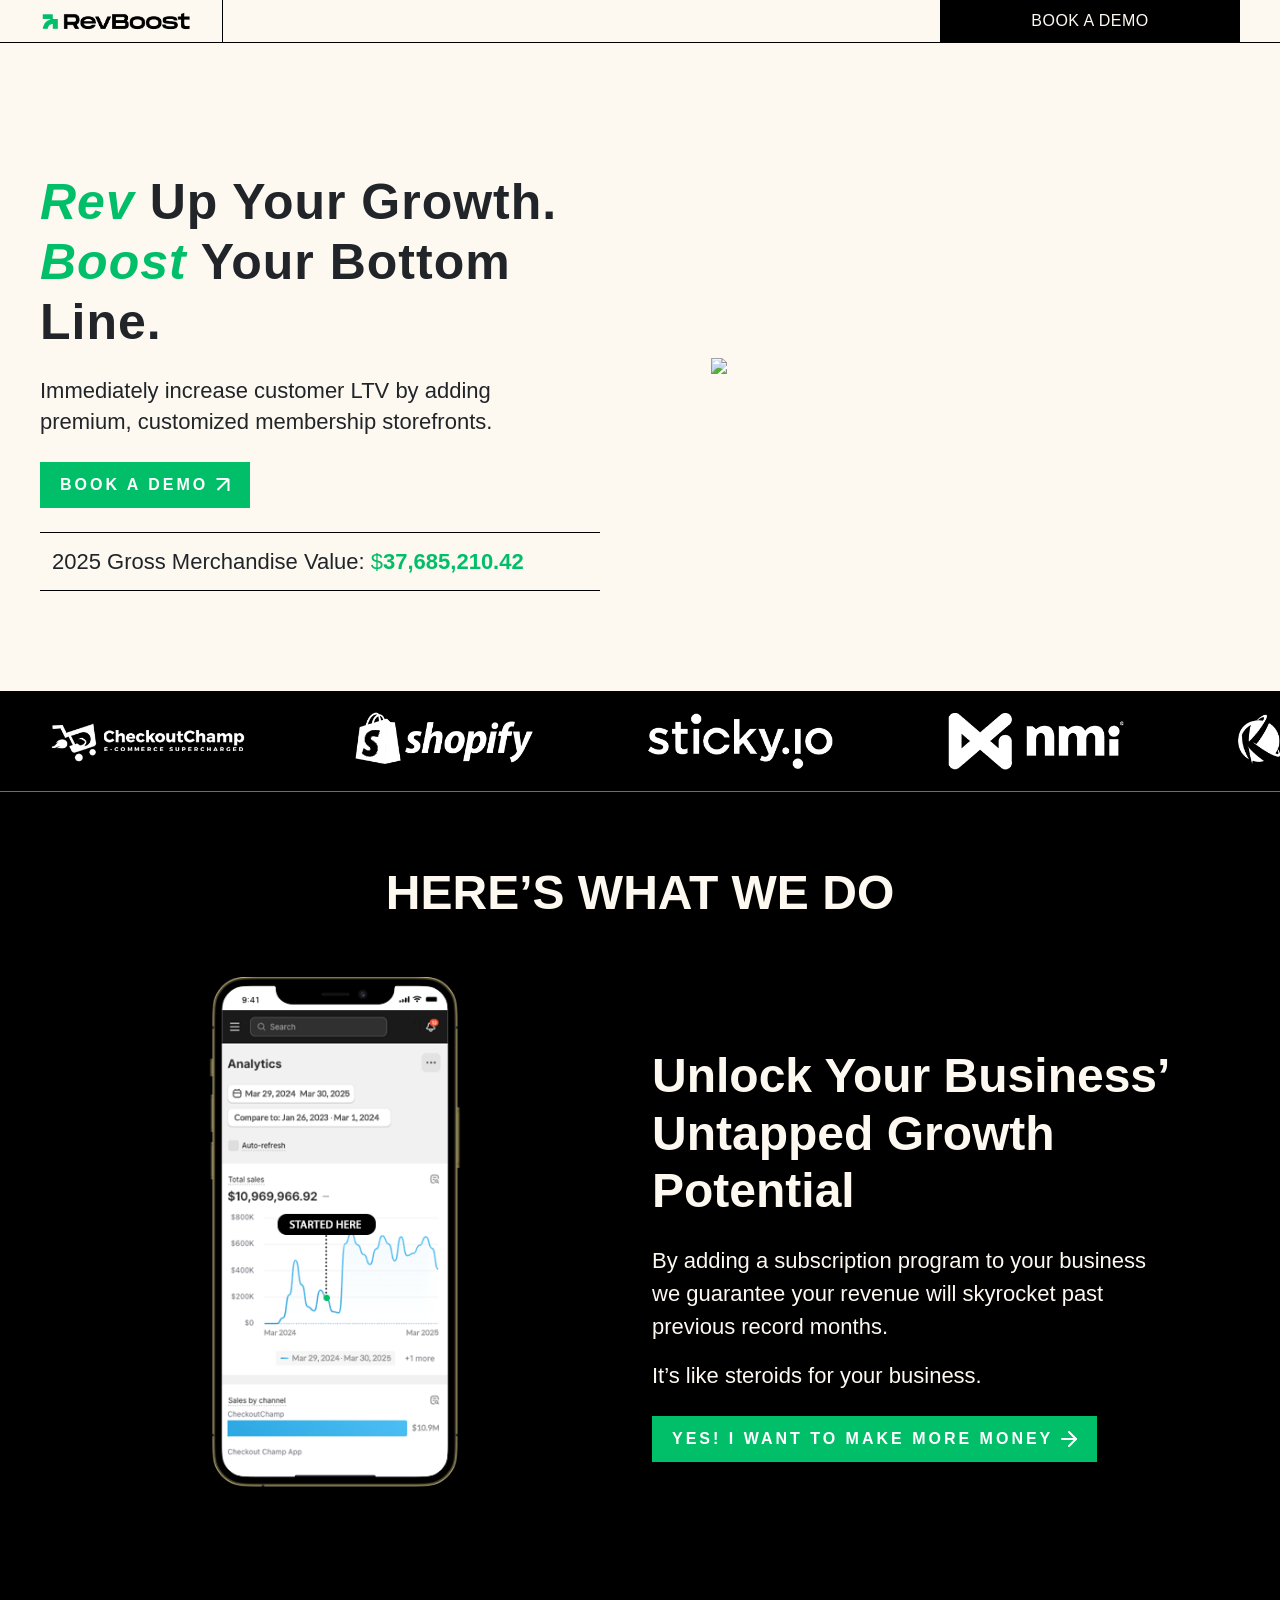
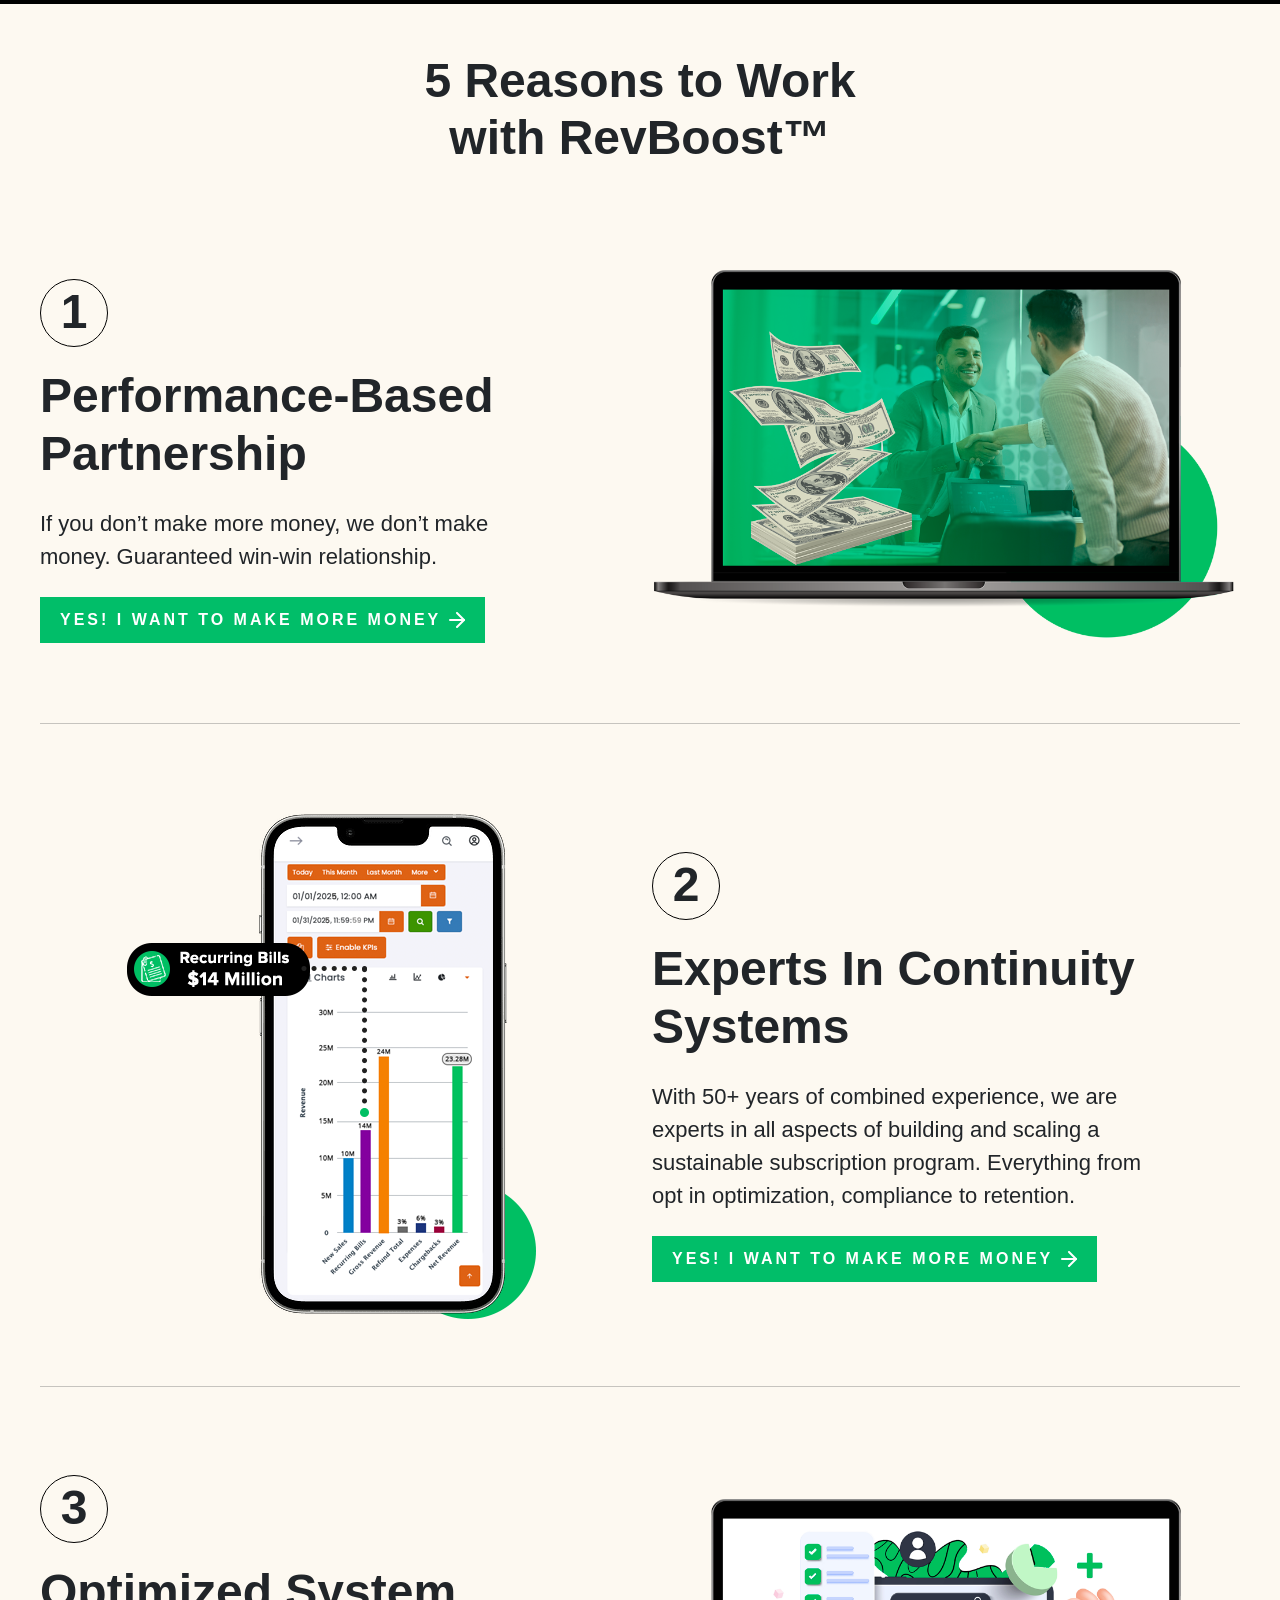
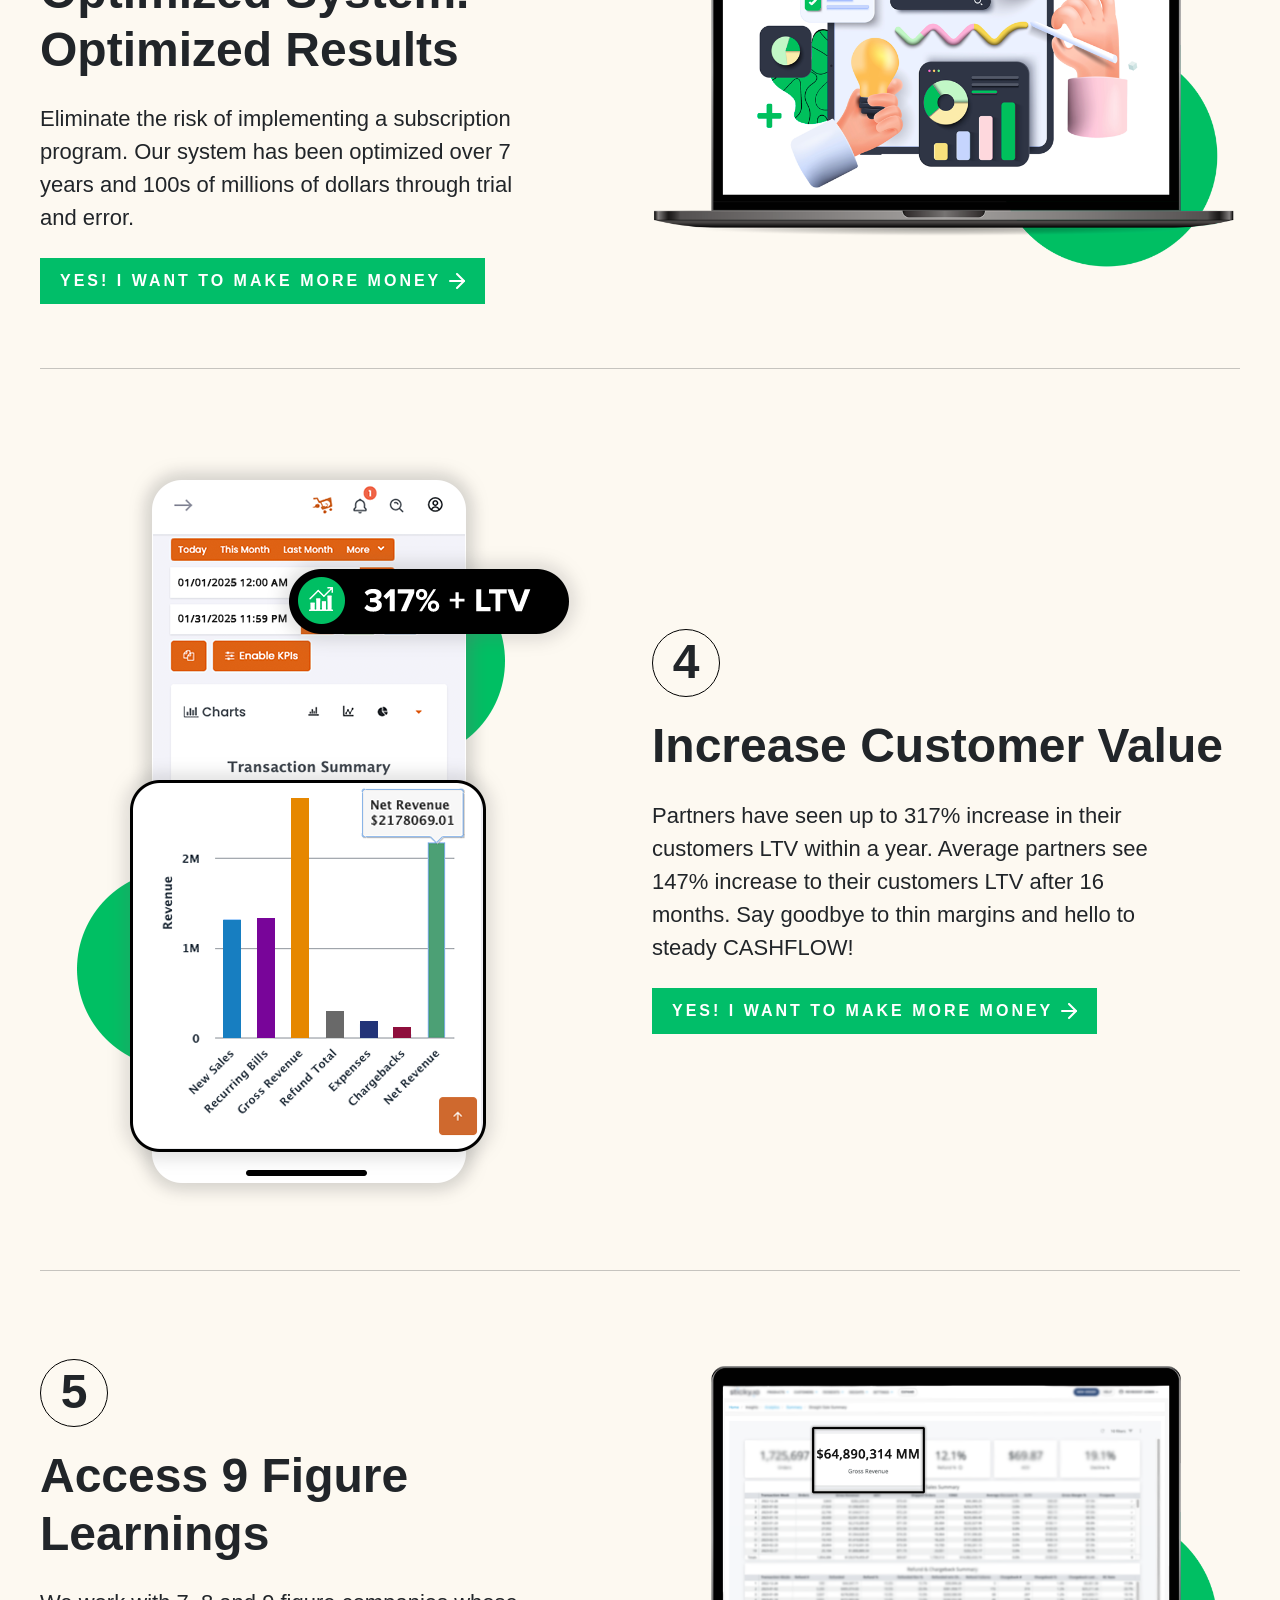
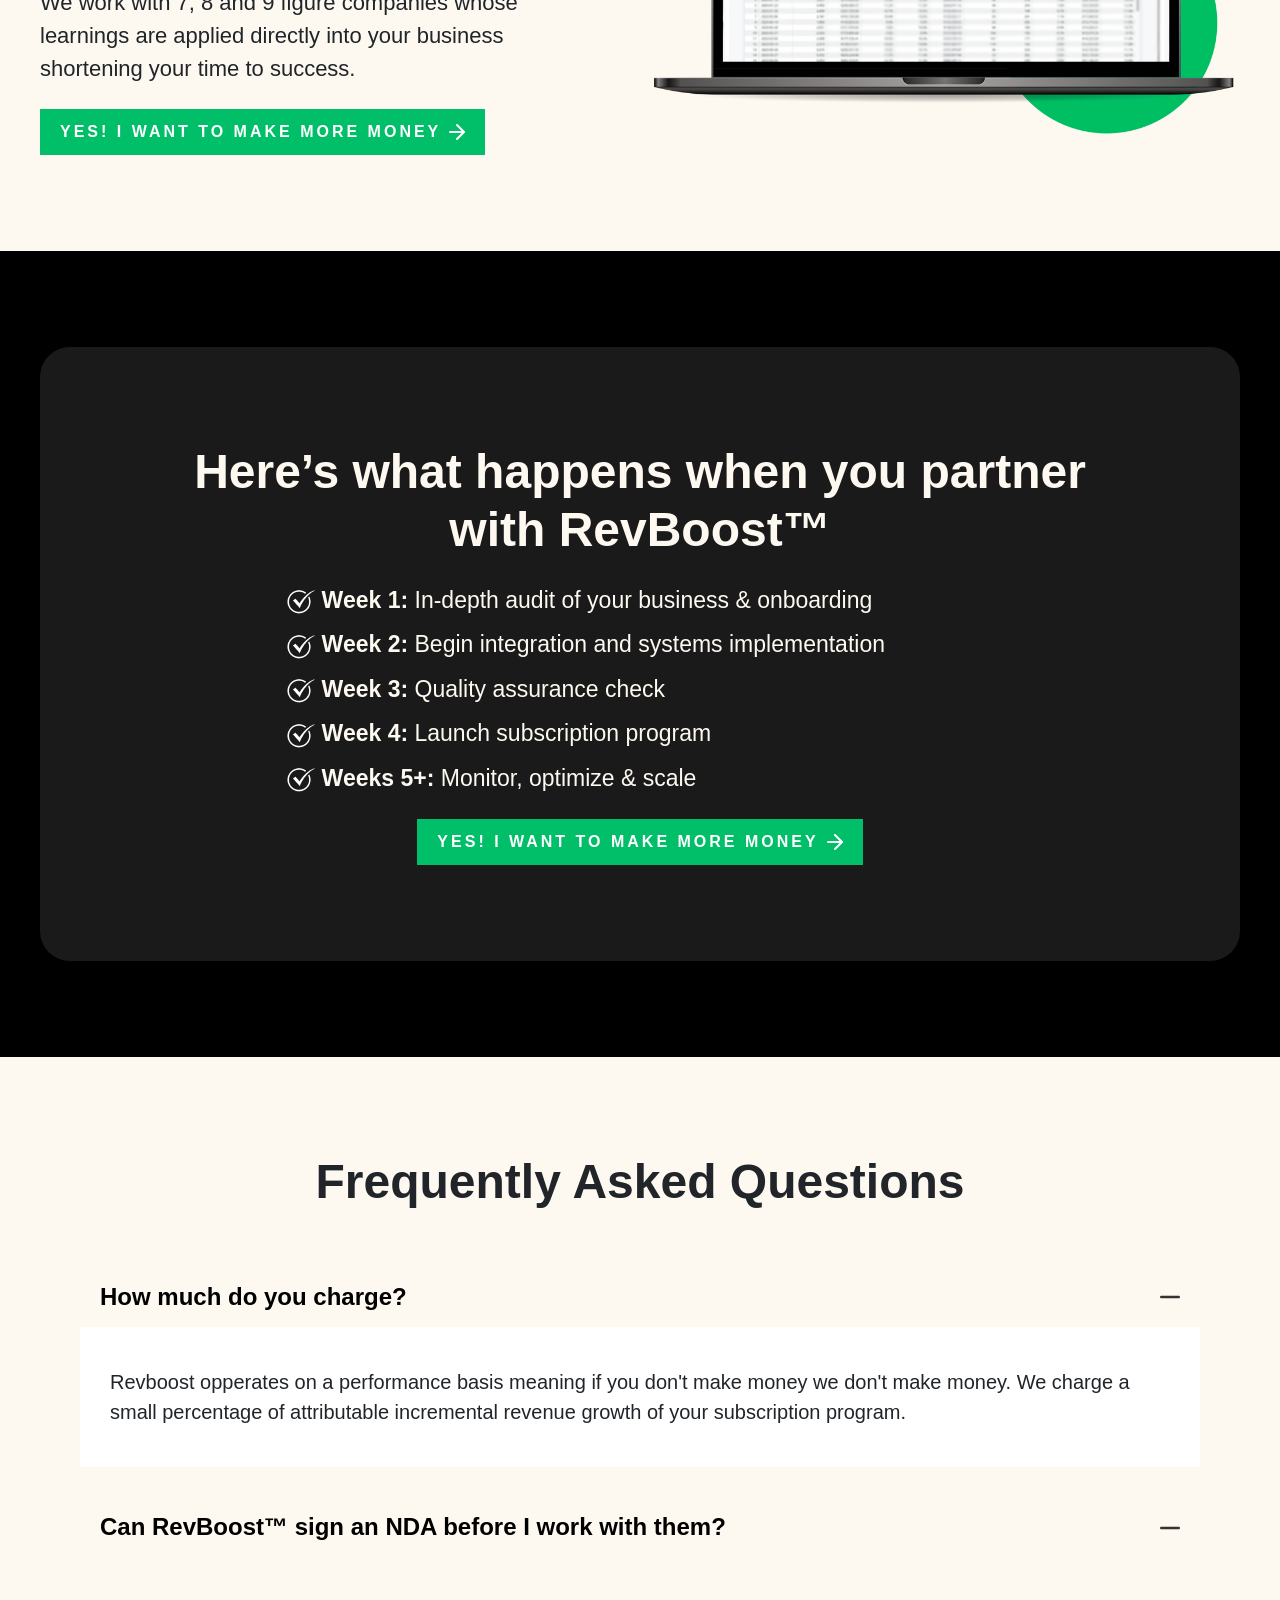
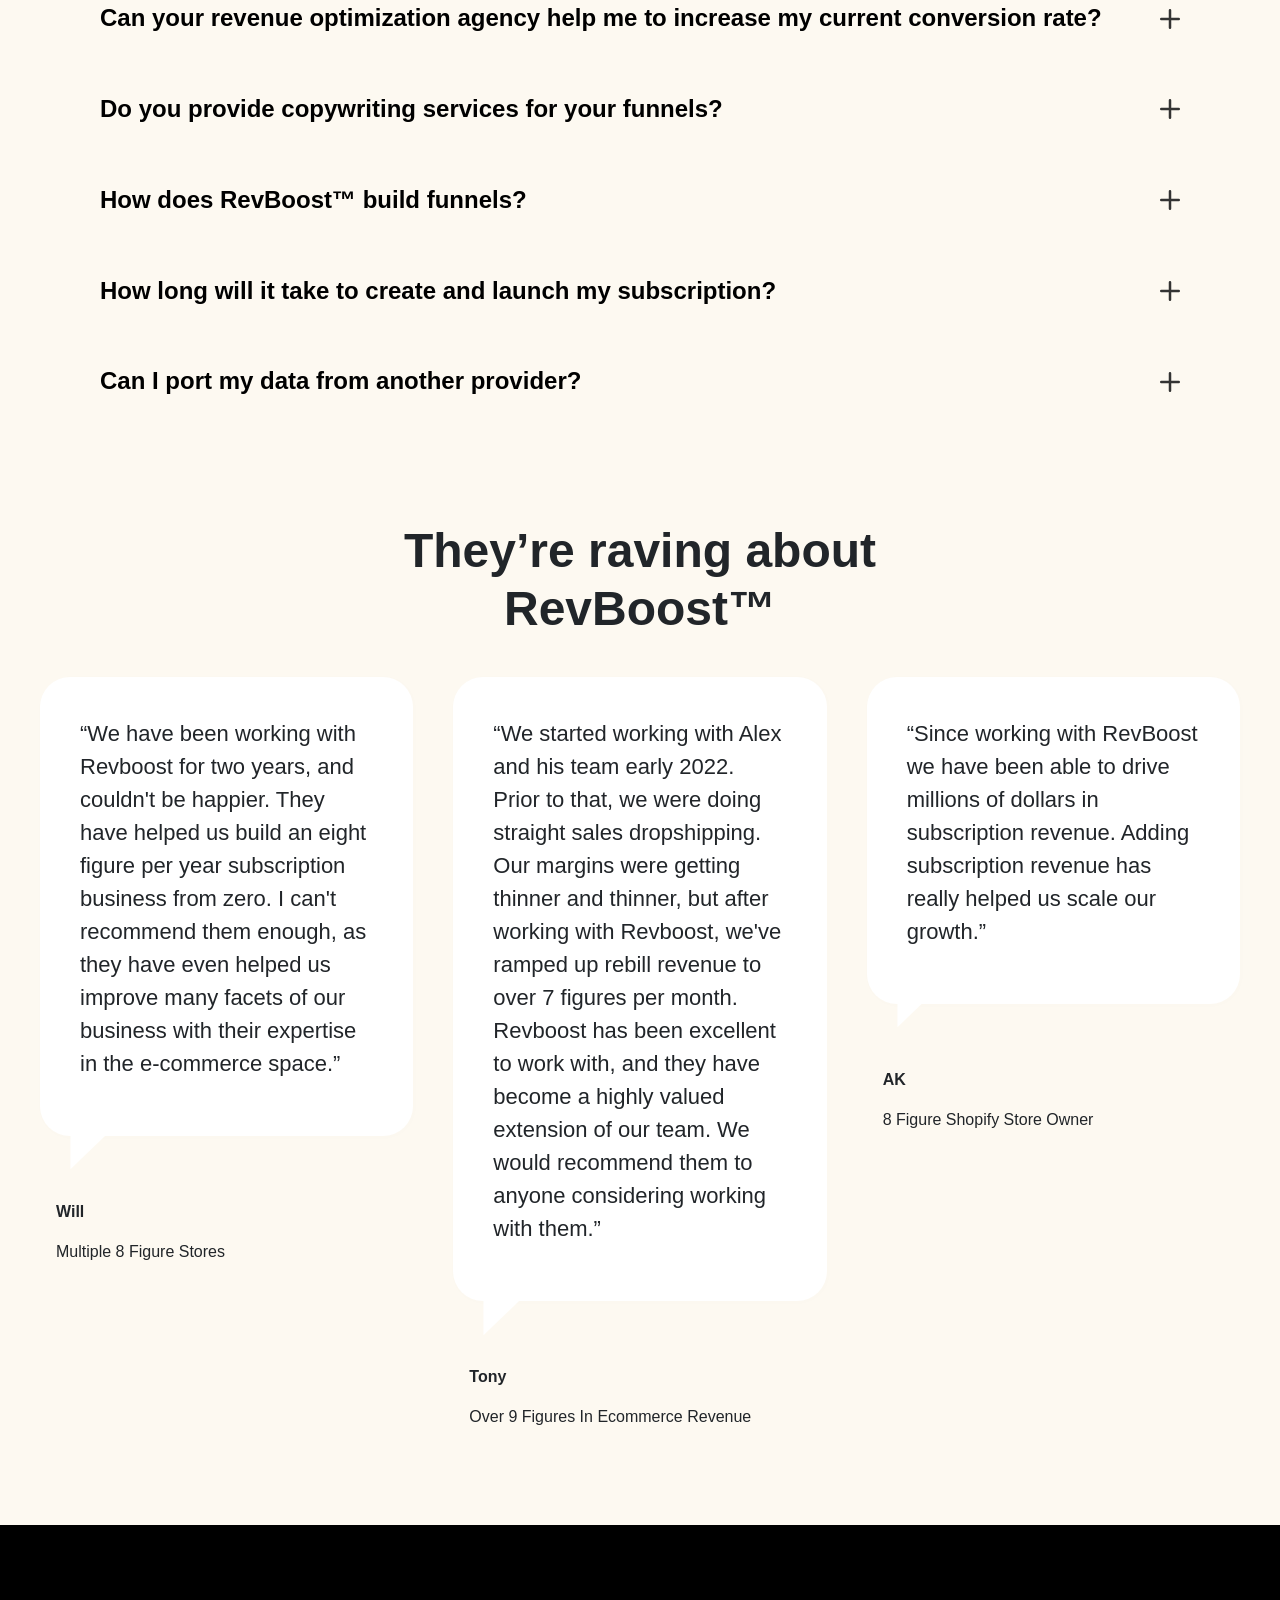
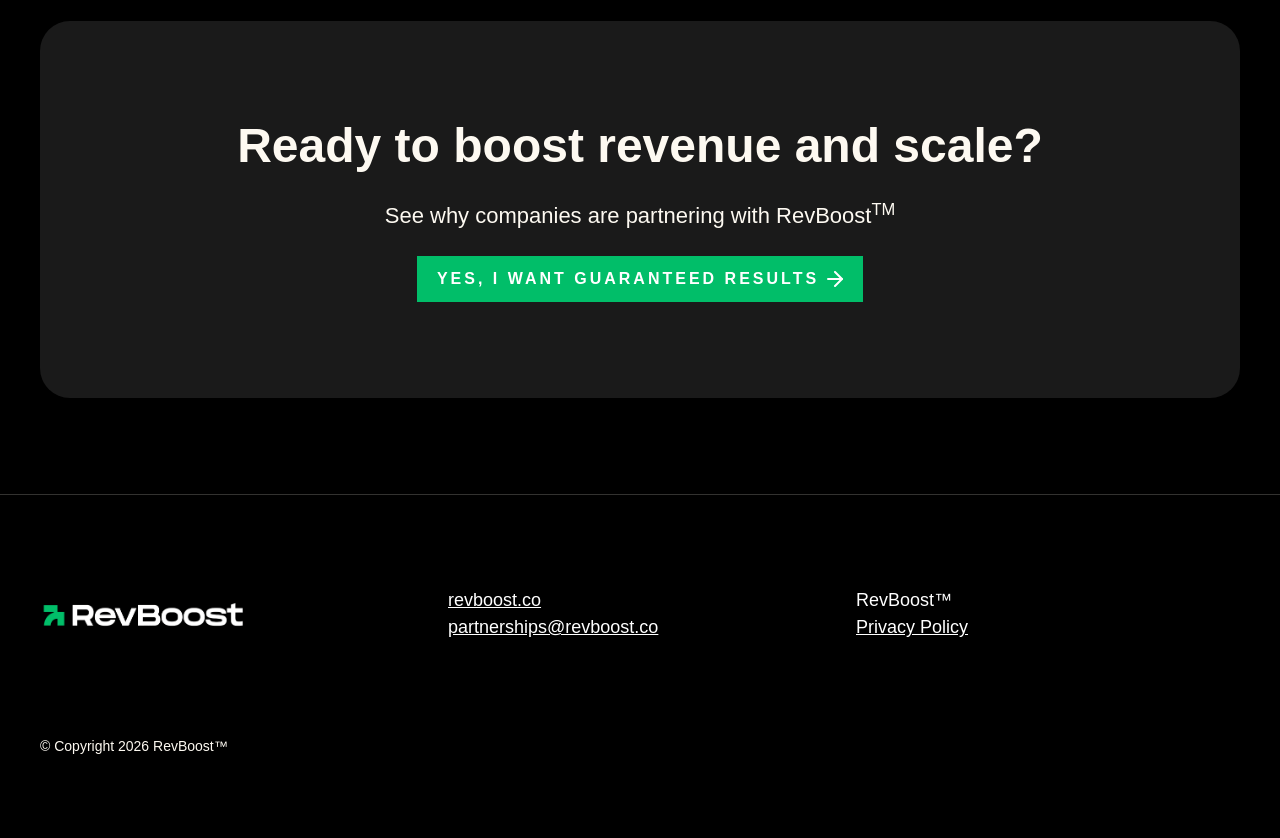
==== index.html @ 24bb5c1c "first commit" ====
<!DOCTYPE html>
<html lang="en" class="">

<head>
   <meta http-equiv="Content-Type" content="text/html; charset=UTF-8" />
   <meta name="viewport" content="width=device-width, initial-scale=1">
   <link rel="stylesheet" href="./img/popup.css" />
   <link rel="icon" type="image/x-icon" href="./img/favicon.png">
   <title>RevBoost™</title>
   <link href="./img/main.css" rel="stylesheet" type="text/css" />
   <link href="./img/new-style.css" rel="stylesheet" type="text/css" />
   <link href="https://fonts.googleapis.com/" rel="preconnect" />
   <link href="https://fonts.gstatic.com/" rel="preconnect" crossorigin="anonymous" />
   <link rel="stylesheet" href="./img/css" media="all" />
   <link rel="stylesheet" href="./img/top.css" media="all" />
   <link href="https://cdn.jsdelivr.net/npm/bootstrap@5.3.2/dist/css/bootstrap.min.css" rel="stylesheet">
   <link rel="stylesheet" href="https://cdnjs.cloudflare.com/ajax/libs/font-awesome/4.7.0/css/font-awesome.min.css">
   <link rel="stylesheet" href="./img/Carousel.85ddcfa9.css" />
   <link href="./img/Carousel.dac36fc2.js.download" as="script" />
   <link href="./img/bubble.js.download" as="script" />
   <link href="./img/widget.events.js.download" as="script" />
   <link rel="stylesheet" href="https://cdnjs.cloudflare.com/ajax/libs/fancybox/3.5.7/jquery.fancybox.min.css" />
   <script src="https://cdn.jsdelivr.net/npm/bootstrap@5.3.2/dist/js/bootstrap.bundle.min.js"></script>
   <script src="./img/hdy8cze.js.download" type="text/javascript"></script>
   <script type="text/javascript">
      try {
         Typekit.load();
      } catch (e) {}
   </script>

   <style type="text/css">
      .avatar {
         width: 85px;
         background: #fff;
         border-radius: 50%;
         height: 80px;
         border: 1px solid #fff;
         box-shadow: 0px 0px 6px #a7a7a7;
         margin: 0 auto;
         margin-top: -40px;
         margin-bottom: 25px;
      }

      label {
         display: inline-block;
         font-weight: 500;
         font-size: 14px;
         color: #333;
         line-height: 17px;
      }

      .fancybox-slide--iframe .fancybox-content,
      .fancybox-slide--map .fancybox-content,
      .fancybox-slide--pdf .fancybox-content,
      .fancybox-slide--video .fancybox-content {
         height: 100% !important;
         overflow: visible;
         padding: 0;
         width: 100%;
      }
      .fancybox-slide.fancybox-slide--iframe.fancybox-slide--current.fancybox-slide--complete {
         padding: 0;
      }
      .fancybox-slide--iframe .fancybox-content {
         max-width: 680px;
      }
      .hsfc-Button{
    padding: 10px 30px !important;
    border-radius: 10px !important;
}
   </style>
</head>

<body class="body">
   <div class="cky-overlay cky-hide"></div>
   <div class="cky-btn-revisit-wrapper cky-revisit-hide cky-revisit-bottom-left" data-cky-tag="revisit-consent"
      data-tooltip="Cookie Settings" style="background-color: #3f1efb;">
      <button class="cky-btn-revisit" aria-label="Cookie Settings" data-faitracker-form-bind="true"
         data-faitracker-click-bind="true">
         <img src="./img/revisit.svg" alt="Revisit consent button" />
      </button>
   </div>
   <div class="page-wrapper overflow-hidden">
      <a name="bookcall"></a>
      <div class="nav_component">
         <nav class="ws-navbar">
            <div class="w-embed">
            </div>
            <div data-animation="default" data-collapse="medium" data-duration="400" data-easing="ease"
               data-easing2="ease" role="banner" class="new-nav w-nav">
               <div class="max-width-xxlarge nav w-container">
                  <div class="nav-bar-grid">
                     <div class="div-block-218">
                        <a href="index.html" aria-current="page" class="brand w-nav-brand w--current" aria-label="home"
                           data-faitracker-click-bind="true">
                           <img src="./img/logo.png" loading="lazy" alt="" class="navbar-logo-image" />
                        </a>
                        <nav role="navigation" class="new-nav-menu w-nav-menu">
                           <!-- <a href="about.html" class="new-ws-navbar-link link-only w-nav-link" data-faitracker-click-bind="true" style="max-width: 1280px;">About</a> -->
                           <!-- <a href="https://revboost.co/amazon" class="new-ws-navbar-link link-only w-nav-link"
                                 data-faitracker-click-bind="true" style="max-width: 1280px;">Amazon</a> -->
                           <a href="#bookcall" class="new-ws-navbar-link link-only w-nav-link"
                              data-faitracker-click-bind="true" style="max-width: 1280px;">
                              <!-- Case Studies  -->
                           </a>
                        </nav>
                     </div>
                     <div class="new-ws-navbar-buttons">
                        <a id="bookademo1" class="book-a-demo-ilnk w-inline-block" href="book/index.html" data-fancybox
                           data-type="iframe" data-width="800" data-height="800">
                           <div class="button-inner-wrapper">
                              <div class="button-inner-text">BOOK A DEMO</div>
                           </div>
                        </a>
                     </div>
                     <div class="wrap mob-menu">
                        <button class="but"><img src="img/ham.png" class="ham"></button>
                        <div class="content"><a href="https://revboost.co/amazon/">Amazon</a></div>
                     </div>
                     <div class="mobile-book-a-demo-wrap">
                        <a class="new-nav-cta w-inline-block" href="book/index.html" data-fancybox data-type="iframe"
                           data-width="800" data-height="800">
                           <div class="button-inner-wrapper">
                              <div class="button-inner-text is-mobile-navmenu">BOOK A DEMO</div>
                           </div>
                        </a>
                     </div>
                  </div>
               </div>
               <div class="w-nav-overlay" data-wf-ignore="" id="w-nav-overlay-0"></div>
            </div>
         </nav>
      </div>
      <div class="main-wrapper">
         <div class="section-home background-color-desert overflow-hidden banner-deft">
            <div class="page-padding">
               <div class="container-width-large w-container">
                  <div class="margin-top margin-large">
                     <div class="columns-left-right-home w-row">
                        <div class="column-hero-home w-col w-col-6">
                           <div class="home-pillars_content-wrapper banner-text">
                              <div class="margin-bottom margin-xsmall "></div>
                              <h2 class="heading-xlarge is-home-heading">
                                 <span class="c-headline">
                                    <span class="green-col">Rev</span> Up Your Growth.<br><span
                                       class="green-col">Boost</span> Your Bottom Line.
                                 </span>
                              </h2>
                              <div class="padding-top padding-small">
                                 <p class="subheader-large is-home-hero-subheader">Immediately increase
                                    customer LTV by adding premium, customized membership storefronts.
                                 </p>
                              </div>
                              <div class="margin-top margin-medium abtesting-freetrail-a">
                                 <a class="xe-button button w-inline-block cta-btn cta-modal" href="book/index.html"
                                    data-fancybox data-type="iframe" data-width="800" data-height="800">
                                    <div class="button-inner-wrapper">
                                       <div class="button-inner-text">Book a Demo</div>
                                       <img src="./img/616f0a7a027baa1d6b43399b_i.svg" loading="lazy" alt=""
                                          class="button-inner-icon" />
                                    </div>
                                 </a>
                              </div>
                              <!-- <div class="margin-top margin-medium abtesting-freetrail-b">
                                    <a href="" class="button w-inline-block" data-faitracker-click-bind="true">
                                        <div class="button-inner-wrapper">
                                            <div class="button-inner-text">consectetur adipiscing elit</div>
                                            <img src="./img/616f0a7a027baa1d6b43399b_i.svg" loading="lazy" alt="" class="button-inner-icon" />
                                        </div>
                                    </a>
                                    </div> -->
                              <div class="home-hero-callout_wrapper">
                                 <div class="callout-component_wrapper">
                                    <div class="subheader-regular is-home-hero-callout"> 2025 Gross Merchandise Value:
                                       <span style="color:#01be69;">$<b class="count-number">75883885.79</b></span>
                                    </div>
                                 </div>
                              </div>
                           </div>
                        </div>
                        <div class="spacing-clean is-home-hero-video w-col w-col-6">
                           <div class="home-hero_video-wrapper">
                              <div class="video-reach hide-mobile-landscape w-embed">
                                 <img src="./img/home.gif">
                              </div>
                              <div class="video-reach show-mobile-landscape w-embed">
                                 <img src="./img/home.gif">
                              </div>
                           </div>
                        </div>
                     </div>
                  </div>
               </div>
            </div>
         </div>
         <div class="section-marquee is-dark-section">
            <div class="marquee-horizontal">
               <div class="marquee-horizontal-css w-embed">
                  <style>
                     .track-horizontal {
                        position: absolute;
                        white-space: nowrap;
                        will-change: transform;
                        animation: marquee-horizontal 90s linear infinite;
                        /* manipulate the speed of the marquee by changing "40s" line above*/
                     }

                     @keyframes marquee-horizontal {
                        from {
                           transform: translateX(0);
                        }

                        to {
                           transform: translateX(-50%);
                        }
                     }
                  </style>
               </div>
               <div class="track-horizontal">
                  <img src="./img/1.png" loading="lazy" alt="" height="84" class="marquee-text with-padding" />
                  <img src="./img/2.png" loading="lazy" alt="" height="84" class="marquee-text with-padding" />
                  <img src="./img/3.png" loading="lazy" alt="" height="84" class="marquee-text with-padding" />
                  <img src="./img/4.png" loading="lazy" alt="" height="84" class="marquee-text with-padding" />
                  <img src="./img/5.png" loading="lazy" alt="" height="84" class="marquee-text with-padding" />
                  <img src="./img/1.png" loading="lazy" alt="" height="84" class="marquee-text with-padding" />
                  <img src="./img/2.png" loading="lazy" alt="" height="84" class="marquee-text with-padding" />
                  <img src="./img/3.png" loading="lazy" alt="" height="84" class="marquee-text with-padding" />
                  <img src="./img/4.png" loading="lazy" alt="" height="84" class="marquee-text with-padding" />
                  <img src="./img/5.png" loading="lazy" alt="" height="84" class="marquee-text with-padding" />
                  <img src="./img/1.png" loading="lazy" alt="" height="84" class="marquee-text with-padding" />
                  <img src="./img/2.png" loading="lazy" alt="" height="84" class="marquee-text with-padding" />
                  <img src="./img/3.png" loading="lazy" alt="" height="84" class="marquee-text with-padding" />
                  <img src="./img/4.png" loading="lazy" alt="" height="84" class="marquee-text with-padding" />
                  <img src="./img/5.png" loading="lazy" alt="" height="84" class="marquee-text with-padding" />
               </div>
            </div>
         </div>
         <div class="section-home background-color-black pt-5 pb-5 resone5 what-we-do">
            <div class="page-padding pb-5 mt-4">
               <div class="container-width-large w-container">
                  <div class="max-width-xlarge margin-auto">
                     <h2 class="heading-large text-align-center">HERE’S WHAT WE DO</h2>
                  </div>
                  <div class="row d-flex align-items-center pt-5">
                     <div class="col-md-6">
                        <img src="./img/right.png" class="mb-3">
                     </div>
                     <div class="col-md-6">
                        <div class="home-pillars_content-wrapper auto-margin-left">
                           <h2 class="heading-large">Unlock Your Business’ Untapped Growth Potential</h2>
                           <div class="max-width-medium margin-vertical margin-medium">
                              <div class="margin-top margin-medium">
                                 <p class="subheader-regular">By adding a subscription program to your
                                    business we guarantee your revenue will skyrocket past previous record
                                    months.
                                 </p>
                                 <p class="subheader-regular">It’s like steroids for your business.</p>
                              </div>
                           </div>
                           <div class="margin-top margin-medium">
                              <a class="xe-button button w-inline-block cta-btn cta-modal" href="book/index.html"
                                 data-fancybox data-type="iframe" data-width="800" data-height="800">
                                 <div id="bookademo2" class="button-inner-wrapper">
                                    <div class="button-inner-text">Yes! I Want to Make More Money</div>
                                    <img src="./img/6181cc245d58a8a62811f892_arrow-right-black.svg" loading="lazy"
                                       alt="" class="button-inner-icon">
                                 </div>
                              </a>
                           </div>
                        </div>
                     </div>
                  </div>
               </div>
            </div>
         </div>
         <div class="section-home background-color-desert resone5">
            <div class="page-padding">
               <div class="container-width-large w-container">
                  <div class="padding-vertical extrapce pt-5">
                     <div class="max-width-xxlarge margin-auto">
                        <h2 class="heading-large text-align-center work-data">
                           5 Reasons to Work
                           <div class="next-line-divid">with RevBoost™</div>
                        </h2>
                     </div>
                     <div class="margin-vertical margin-medium text-align-center">
                     </div>
                     <div class="row pt-5 pb-5 d-flex align-items-center top-services">
                        <div class="col-md-6">
                           <div class="home-pillars_content-wrapper auto-margin-left">
                              <h2 class="heading-large">
                                 <div class="cirle-numbers"> 1 </div>
                                 Performance-Based Partnership
                              </h2>
                              <div class="max-width-medium margin-vertical margin-medium">
                                 <div class="margin-top margin-medium">
                                    <p class="subheader-regular">If you don’t make more money, we don’t make
                                       money. Guaranteed win-win relationship.
                                    </p>
                                 </div>
                              </div>
                              <div class="margin-top margin-medium">
                                 <a class="xe-button button w-inline-block cta-btn cta-modal" href="book/index.html"
                                    data-fancybox data-type="iframe" data-width="800" data-height="800">
                                    <div id="bookademo3" class="button-inner-wrapper">
                                       <div class="button-inner-text">Yes! I Want to Make More Money</div>
                                       <img src="./img/6181cc245d58a8a62811f892_arrow-right-black.svg" loading="lazy"
                                          alt="" class="button-inner-icon">
                                    </div>
                                 </a>
                              </div>
                           </div>
                        </div>
                        <div class="col-md-6 pt-4">
                           <img src="./img/Performance-Based-Partnership.png" class="img-fluid">
                        </div>
                     </div>
                     <hr class="hr-pd">
                     <div class="row pt-5 pb-5 d-flex align-items-center top-services flex-column-reverse flex-lg-row">
                        <div class="col-md-6 pt-4 text-center">
                           <img src="./img/Experts-In-Continuity-Systems-mob.png" class="img-fluid">
                        </div>
                        <div class="col-md-6">
                           <div class="home-pillars_content-wrapper auto-margin-left">
                              <h2 class="heading-large">
                                 <div class="cirle-numbers"> 2 </div>
                                 Experts In Continuity Systems
                              </h2>
                              <div class="max-width-medium margin-vertical margin-medium">
                                 <div class="margin-top margin-medium">
                                    <p class="subheader-regular">With 50+ years of combined experience, we
                                       are experts in all aspects of building and scaling a sustainable
                                       subscription program. Everything from opt in optimization,
                                       compliance to retention.
                                    </p>
                                 </div>
                              </div>
                              <div class="margin-top margin-medium">
                                 <a class="xe-button button w-inline-block cta-btn cta-modal" href="book/index.html"
                                    data-fancybox data-type="iframe" data-width="800" data-height="800">
                                    <div id="bookademo4" class="button-inner-wrapper">
                                       <div class="button-inner-text">Yes! I Want to Make More Money</div>
                                       <img src="./img/6181cc245d58a8a62811f892_arrow-right-black.svg" loading="lazy"
                                          alt="" class="button-inner-icon">
                                    </div>
                                 </a>
                              </div>
                           </div>
                        </div>
                     </div>
                     <hr class="hr-pd">
                     <div class="row pt-5 pb-5 d-flex align-items-center top-services optimized">
                        <div class="col-md-6">
                           <div class="home-pillars_content-wrapper auto-margin-left">
                              <h2 class="heading-large">
                                 <div class="cirle-numbers"> 3 </div>
                                 Optimized System. Optimized Results
                              </h2>
                              <div class="max-width-medium margin-vertical margin-medium">
                                 <div class="margin-top margin-medium">
                                    <p class="subheader-regular">Eliminate the risk of implementing a
                                       subscription program. Our system has been optimized over 7 years and
                                       100s of millions of dollars through trial and error.
                                    </p>
                                 </div>
                              </div>
                              <div class="margin-top margin-medium">
                                 <a class="xe-button button w-inline-block cta-btn cta-modal" href="book/index.html"
                                    data-fancybox data-type="iframe" data-width="800" data-height="800">
                                    <div id="bookademo5" class="button-inner-wrapper">
                                       <div class="button-inner-text">Yes! I Want to Make More Money</div>
                                       <img src="./img/6181cc245d58a8a62811f892_arrow-right-black.svg" loading="lazy"
                                          alt="" class="button-inner-icon">
                                    </div>
                                 </a>
                              </div>
                           </div>
                        </div>
                        <div class="col-md-6 pt-4">
                           <img src="./img/Optimized-System.png" class="img-fluid ">
                        </div>
                     </div>
                     <hr class="hr-pd">
                  </div>
                  <div class="row pt-5 pb-5 d-flex align-items-center top-services flex-column-reverse flex-lg-row">
                     <div class="col-md-6 pt-4 text-center">
                        <img src="./img/Increase-Customer-Value-mob.png" class="img-fluid">
                     </div>
                     <div class="col-md-6">
                        <div class="home-pillars_content-wrapper auto-margin-left">
                           <h2 class="heading-large">
                              <div class="cirle-numbers"> 4 </div>
                              Increase Customer Value
                           </h2>
                           <div class="max-width-medium margin-vertical margin-medium">
                              <div class="margin-top margin-medium">
                                 <p class="subheader-regular">Partners have seen up to 317% increase in their
                                    customers LTV within a year. Average partners see 147% increase to their
                                    customers LTV after 16 months. Say goodbye to thin margins and hello to
                                    steady CASHFLOW!
                                 </p>
                              </div>
                           </div>
                           <div class="margin-top margin-medium">
                              <a class="xe-button button w-inline-block cta-btn cta-modal" href="book/index.html"
                                 data-fancybox data-type="iframe" data-width="800" data-height="800">
                                 <div id="bookademo6" class="button-inner-wrapper">
                                    <div class="button-inner-text">Yes! I Want to Make More Money</div>
                                    <img src="./img/6181cc245d58a8a62811f892_arrow-right-black.svg" loading="lazy"
                                       alt="" class="button-inner-icon">
                                 </div>
                              </a>
                           </div>
                        </div>
                     </div>
                  </div>
                  <hr class="hr-pd">
                  <div class="row pt-5 pb-5 mb-5 d-flex align-items-center top-services figure">
                     <div class="col-md-6">
                        <div class="home-pillars_content-wrapper auto-margin-left">
                           <h2 class="heading-large">
                              <div class="cirle-numbers"> 5 </div>
                              Access 9 Figure Learnings
                           </h2>
                           <div class="max-width-medium margin-vertical margin-medium">
                              <div class="margin-top margin-medium">
                                 <p class="subheader-regular">We work with 7, 8 and 9 figure companies whose
                                    learnings are applied directly into your business shortening your time
                                    to success.
                                 </p>
                              </div>
                           </div>
                           <div class="margin-top margin-medium">
                              <a class="xe-button button w-inline-block cta-btn cta-modal" href="book/index.html"
                                 data-fancybox data-type="iframe" data-width="800" data-height="800">
                                 <div id="bookademo7" class="button-inner-wrapper">
                                    <div class="button-inner-text">Yes! I Want to Make More Money</div>
                                    <img src="./img/6181cc245d58a8a62811f892_arrow-right-black.svg" loading="lazy"
                                       alt="" class="button-inner-icon">
                                 </div>
                              </a>
                           </div>
                        </div>
                     </div>
                     <div class="col-md-6 pt-4">
                        <img src="./img/Access-9-Figure-Learnings.png" class="img-fluid">
                     </div>
                  </div>
               </div>
            </div>
         </div>
      </div>
   </div>
   </div>
   <div class="section-home background-color-black resone5">
      <div class="page-padding">
         <div class="container-width-large w-container">
            <div class="padding-vertical padding-huge">
               <div class="home_customer-support-cta">
                  <div class="max-width-xlarge margin-auto">
                     <h2 class="heading-large">
                        Here’s what happens when you partner
                        <div class="next-line-divid">
                           with RevBoost™
                        </div>
                     </h2>
                     <div class="margin-vertical margin-medium new-ul">
                        <!-- <p class="subheader-regular">
                              We consider you a partner, so we don’t get paid if you don’t. Just like any good partnership. That’s right. We’re so confident that our skills will transform your business, we work on a performance basis.
                              </p>

                              <p class="subheader-regular"><b>Our performance-based process improves your:</b></p> -->
                        <ul class="manage-css manage-css2">
                           <li> <img src="./img/check-icon-2.png"> <b>Week 1:</b> In-depth audit of your
                              business & onboarding
                           </li>
                           <li><img src="./img/check-icon-2.png"> <b>Week 2:</b> Begin integration and systems
                              implementation
                           </li>
                           <li><img src="./img/check-icon-2.png"> <b>Week 3:</b> Quality assurance check</li>
                           <li><img src="./img/check-icon-2.png"> <b>Week 4:</b> Launch subscription program
                           </li>
                           <li><img src="./img/check-icon-2.png"> <b>Weeks 5+:</b> Monitor, optimize & scale
                           </li>
                        </ul>
                     </div>
                  </div>
                  <div class="margin-top margin-medium text-align-center">
                     <a class="xe-button button w-inline-block cta-btn cta-modal" href="book/index.html" data-fancybox
                        data-type="iframe" data-width="800" data-height="800">
                        <div id="bookademo8" class="button-inner-wrapper">
                           <div class="button-inner-text">Yes! I Want to Make More Money</div>
                           <img src="./img/6181cc245d58a8a62811f892_arrow-right-black.svg" loading="lazy" alt=""
                              class="button-inner-icon" />
                        </div>
                     </a>
                  </div>
               </div>
            </div>
         </div>
      </div>
   </div>
   <div class="section-home background-color-desert pt-5 accountsection-done" id="faqs">
      <div class="page-padding">
         <div class="container-width-large w-container">
            <h2 class="heading-large text-center pb-5 mt-5">Frequently Asked Questions</h2>
            <div class="accordion" id="accordionExample">
               <div class="accordion-item">
                  <h2 class="accordion-header" id="headingZero">
                     <button class="accordion-button" type="button" data-bs-toggle="collapse"
                        data-bs-target="#collapseZero" aria-expanded="true" aria-controls="collapseZero">
                        How much do you charge?
                     </button>
                  </h2>
                  <div id="collapseZero" class="accordion-collapse collapse show" aria-labelledby="headingOne"
                     data-bs-parent="#accordionExample">
                     <div class="accordion-body">
                        Revboost opperates on a performance basis meaning if you don't make money we don't make
                        money. We charge a small percentage of attributable incremental revenue growth of your
                        subscription program.
                     </div>
                  </div>
               </div>
               <div class="accordion-item">
                  <h2 class="accordion-header" id="headingOne">
                     <button class="accordion-button" type="button" data-bs-toggle="collapse"
                        data-bs-target="#collapseOne" aria-expanded="true" aria-controls="collapseOne">
                        Can RevBoost™ sign an NDA before I work with them?
                     </button>
                  </h2>
                  <div id="collapseOne" class="accordion-collapse collapse" aria-labelledby="headingOne"
                     data-bs-parent="#accordionExample">
                     <div class="accordion-body">
                        Yes, RevBoost™ will sign an NDA if needed to work with your business. RevBoost™
                        currently works with clients and protects their business strategies, and sensitive brand
                        information.
                     </div>
                  </div>
               </div>
               <div class="accordion-item">
                  <h2 class="accordion-header" id="headingTwo">
                     <button class="accordion-button collapsed" type="button" data-bs-toggle="collapse"
                        data-bs-target="#collapseTwo" aria-expanded="false" aria-controls="collapseTwo">
                        Can your revenue optimization agency help me to increase my current conversion rate?
                     </button>
                  </h2>
                  <div id="collapseTwo" class="accordion-collapse collapse" aria-labelledby="headingTwo"
                     data-bs-parent="#accordionExample">
                     <div class="accordion-body">
                        Yes, our experts focus on getting the highest converting sales funnel with each funnel
                        we deliver.
                     </div>
                  </div>
               </div>
               <div class="accordion-item">
                  <h2 class="accordion-header" id="headingThree">
                     <button class="accordion-button collapsed" type="button" data-bs-toggle="collapse"
                        data-bs-target="#collapseThree" aria-expanded="false" aria-controls="collapseThree">
                        Do you provide copywriting services for your funnels?
                     </button>
                  </h2>
                  <div id="collapseThree" class="accordion-collapse collapse" aria-labelledby="headingThree"
                     data-bs-parent="#accordionExample">
                     <div class="accordion-body">
                        Yes, our team is composed of expert copywriters that do the research needed to craft the
                        perfect copy for your funnels.
                     </div>
                  </div>
               </div>
               <div class="accordion-item">
                  <h2 class="accordion-header" id="headingThree">
                     <button class="accordion-button collapsed" type="button" data-bs-toggle="collapse"
                        data-bs-target="#headingfour" aria-expanded="false" aria-controls="headingfour">
                        How does RevBoost™ build funnels?
                     </button>
                  </h2>
                  <div id="headingfour" class="accordion-collapse collapse" aria-labelledby="headingfour"
                     data-bs-parent="#accordionExample">
                     <div class="accordion-body">
                        We create custom coded funnels for each and every client we work with.
                     </div>
                  </div>
               </div>
               <div class="accordion-item">
                  <h2 class="accordion-header" id="headingThree">
                     <button class="accordion-button collapsed" type="button" data-bs-toggle="collapse"
                        data-bs-target="#collapsefive" aria-expanded="false" aria-controls="collapsefive">
                        How long will it take to create and launch my subscription?
                     </button>
                  </h2>
                  <div id="collapsefive" class="accordion-collapse collapse" aria-labelledby="collapsefive"
                     data-bs-parent="#accordionExample">
                     <div class="accordion-body">
                        Our team works hard to get your subscription live within 3-4 weeks after starting with
                        us. However, it could be extended depending on research, funnel size, and any added
                        extras.
                     </div>
                  </div>
               </div>
               <div class="accordion-item">
                  <h2 class="accordion-header" id="headingThree">
                     <button class="accordion-button collapsed" type="button" data-bs-toggle="collapse"
                        data-bs-target="#collapsesix" aria-expanded="false" aria-controls="collapsesix">
                        Can I port my data from another provider?
                     </button>
                  </h2>
                  <div id="collapsesix" class="accordion-collapse collapse" aria-labelledby="collapsesix"
                     data-bs-parent="#accordionExample">
                     <div class="accordion-body">
                        Yes, we can port over data from any other provider. For example, if you’re using
                        Shopify, we have a seamless integration.
                     </div>
                  </div>
               </div>
            </div>
         </div>
      </div>
   </div>
   <div class="section-customer-success-list">
      <div class="page-padding">
         <div class="container-width-large w-container">
            <div class="margin-vertical margin-xxlarge">
               <div class="margin-bottom margin-large">
                  <h2 class="heading-large text-align-center">
                     They’re raving about
                     <div class="next-line-divid">
                        RevBoost™
                     </div>
                  </h2>
               </div>
               <div class="w-layout-grid grid-testimonials">
                  <div class="div-chat-bubble_wrapper">
                     <div class="div-chat-bubble">
                        <p class="subheader-regular">
                           “We have been working with Revboost for two years, and couldn't be happier. They
                           have helped us build an eight figure per year subscription business from zero. I
                           can't recommend them enough, as they have even helped us improve many facets of our
                           business with their expertise in the e-commerce space.”
                        </p>
                        <img src="./img/61bf8c59b5e590643fe12040_pointer-chat-bubble.svg" loading="lazy" width="50"
                           alt="" class="pointer-chat-bubble" />
                     </div>
                     <div class="margin-top margin-xlarge">
                        <div class="columns-testimonials-author">
                           <img src="./img/61b747d0e1c2d4832eafbbb3_Image.png" loading="lazy" alt="James Rue headshot"
                              class="picture-author-blog display-none" />
                           <div class="div-author-content-blog">
                              <div class="margin-left margin-small">
                                 <p class="text-size-regular text-weight-bold text-align-left"> Will</p>
                                 <p class="text-size-regular text-align-left">Multiple 8 Figure Stores <br />
                                 </p>
                              </div>
                           </div>
                        </div>
                     </div>
                  </div>
                  <div class="div-chat-bubble_wrapper">
                     <div class="div-chat-bubble">
                        <p class="subheader-regular">
                           “We started working with Alex and his team early 2022. Prior to that, we were doing
                           straight sales dropshipping. Our margins were getting thinner and thinner, but after
                           working with Revboost, we've ramped up rebill revenue to over 7 figures per month.
                           Revboost has been excellent to work with, and they have become a highly valued
                           extension of our team. We would recommend them to anyone considering working with
                           them.”
                        </p>
                        <img src="./img/61bf8c59b5e590643fe12040_pointer-chat-bubble.svg" loading="lazy" width="50"
                           alt="" class="pointer-chat-bubble mid" />
                     </div>
                     <div class="margin-top margin-xlarge">
                        <div class="columns-testimonials-author">
                           <img src="./img/61b747d0e1c2d4832eafbbb3_Image.png" loading="lazy" alt="James Rue headshot"
                              class="picture-author-blog display-none" />
                           <div class="div-author-content-blog">
                              <div class="margin-left margin-small">
                                 <p class="text-size-regular text-weight-bold text-align-left"> Tony</p>
                                 <p class="text-size-regular text-align-left">Over 9 Figures In Ecommerce
                                    Revenue<br />
                                 </p>
                              </div>
                           </div>
                        </div>
                     </div>
                  </div>
                  <div class="div-chat-bubble_wrapper">
                     <div class="div-chat-bubble">
                        <p class="subheader-regular">
                           “Since working with RevBoost we have been able to drive millions of dollars in
                           subscription revenue. Adding subscription revenue has really helped us scale our
                           growth.”
                        </p>
                        <img src="./img/61bf8c59b5e590643fe12040_pointer-chat-bubble.svg" loading="lazy" width="50"
                           alt="" class="pointer-chat-bubble" />
                     </div>
                     <div class="margin-top margin-xlarge">
                        <div class="columns-testimonials-author">
                           <img src="./img/61b747d0e1c2d4832eafbbb3_Image.png" loading="lazy" alt="James Rue headshot"
                              class="picture-author-blog display-none" />
                           <div class="div-author-content-blog">
                              <div class="margin-left margin-small">
                                 <p class="text-size-regular text-weight-bold text-align-left"> AK</p>
                                 <p class="text-size-regular text-align-left">8 Figure Shopify Store Owner
                                    <br />
                                 </p>
                              </div>
                           </div>
                        </div>
                     </div>
                  </div>
               </div>
            </div>
         </div>
      </div>
   </div>
   </div>
   <div class="section-home background-color-black">
      <div class="page-padding">
         <div class="container-width-large w-container">
            <div class="padding-vertical padding-huge">
               <div class="home_customer-support-cta">
                  <div class="max-width-xlarge margin-auto">
                     <h2 class="heading-large">Ready to boost revenue and scale?</h2>
                     <div class="margin-vertical margin-medium">
                        <p class="subheader-regular">
                           See why companies are partnering with RevBoost<sup>TM</sup>
                        </p>
                     </div>
                  </div>
                  <div class="margin-top margin-medium text-align-center">
                     <a class="xe-button button w-inline-block cta-btn cta-modal" href="book/index.html" data-fancybox
                        data-type="iframe" data-width="800" data-height="800">
                        <div class="button-inner-wrapper">
                           <div class="button-inner-text">Yes, I want GUARANTEED results</div>
                           <img src="./img/6181cc245d58a8a62811f892_arrow-right-black.svg" loading="lazy" alt=""
                              class="button-inner-icon" />
                        </div>
                     </a>
                  </div>
               </div>
            </div>
         </div>
      </div>
   </div>
   <div class="footer_component">
      <div class="section-footer background-color-black">
         <div class="page-padding">
            <div class="container-width-large w-container">
               <div class="padding-vertical padding-large">
                  <div class="row d-flex align-items-center">
                     <div class="col-md-4">
                        <div class="margin-bottom margin-large">
                           <div class="div-logo-footer">
                              <div class="margin-vertical margin-xlarge">
                                 <img src="./img/newlogo.png" loading="lazy" width="206" alt="" />
                              </div>
                           </div>
                        </div>
                     </div>
                     <div class="col-md-4 ds-none">
                        <div class="first-data-ftr">
                           <ul>
                              <li><a href="https://revboost.co/">revboost.co</a></li>
                              <li><a href="mailto:partnerships@revboost.co">partnerships@revboost.co</a></li>
                           </ul>
                        </div>
                     </div>
                     <div class="col-md-4 ds-none">
                        <div class="first-data-ftr">
                           <ul>
                              <li>
                                 <p>RevBoost™</p>
                                 <a href="#bookcall" data-bs-toggle="modal" data-bs-target="#accessibility">Privacy Policy</a>
                              </li>
                           </ul>
                        </div>
                     </div>
                  </div>
                  <div class="margin-vertical margin-large">
                     <div class="w-layout-grid grid-footer-bottom">
                        <div class="div-copyright-footer">
                           <div id="w-node-cc4ef5d1-fe3e-fb36-340b-d424e2747797-c5fe4554" class="links-footer no-spark">
                              <span id="copyright"></span>
                        </div>
                        <div class="padding-bottom padding-medium show-tablet">
                           <div class="w-layout-grid grid-addresses-bottom show-tablet">
                              <div id="w-node-d78cecef-dd4e-f08f-9ab2-079e25c614c0-c5fe4554"
                                 class="links-footer is-legal-links">
                                 RevBoost™<br />
                                 <a href="/policy/privacy.html" target="_blank">Privacy Policy</a>
                              </div>
                              <div id="w-node-b0fd1165-371f-466d-321d-288d108127b4-c5fe4554"
                                 class="links-footer is-legal-links _2nd-block-text">
                                 <li><a href="https://revboost.co/" target="_blank">revboost.co</a></li>
                                 <li><a href="mailto:partnerships@revboost.co"
                                       target="_blank">partnerships@revboost.co</a></li>
                              </div>
                           </div>
                        </div>
                     </div>
                  </div>
               </div>
            </div>
         </div>
      </div>
   </div>
   </div>

   <div class="modal fade" id="accessibility" data-bs-backdrop="static" data-bs-keyboard="false" tabindex="-1"
      aria-labelledby="staticBackdropLabel" aria-hidden="true">
      <div class="modal-dialog modal-dialog-centered modal-dialog-scrollable modal-xl">
         <div class="modal-content">
            <div class="modal-header">
               <h5 class="modal-title" id="staticBackdropLabel">Privacy Policy </h5>
               <button type="button" class="btn-close" data-bs-dismiss="modal" aria-label="Close"></button>
            </div>
            <div class="modal-body">
               <h2><strong>Privacy Policy for RevBoost&trade;</strong></h2>
               <p><strong>Effective Date:</strong>&nbsp;01/02/2025</p><br />
               <div><strong>Introduction</strong>&nbsp;By using RevBoost&trade;, you agree to the collection, use, and
                  sharing of your information as outlined in this policy. If we update our privacy policy, we will
                  notify you via email and update the changes here.</div>
               <div><strong>Summary</strong></div>
               <ul>
                  <li>We will not sell, rent, or share your information without your express consent.</li>
                  <li>You will not receive spam from us; unsubscribe options are available for all marketing
                     communications.</li>
                  <li>We do not have direct access to your payment methods without your consent.</li>
                  <li>In compliance with GDPR, you can opt out of marketing communications, request your data, or ask
                     for deletion of your information.</li>
               </ul>
               <div><strong>How We Treat Your Information</strong></div>
               <ul>
                  <li><strong>Respect for Privacy</strong>: Your information will never be sold, rented, or shared
                     without your consent.</li>
                  <li><strong>Communication</strong>: You will receive account updates, blog posts, and newsletters.
                     Unsubscribe at any time.</li>
                  <li><strong>Payment Security</strong>: Your payment details are encrypted. We only charge the agreed
                     amount with your prior consent.</li>
               </ul>
               <div><strong>What Information Do We Collect?</strong></div>
               <ul>
                  <li><strong>Personal Information</strong>: Name, email address, and phone number.</li>
                  <li><strong>Business Information</strong>: Details about your business to help customize our services.
                  </li>
                  <li><strong>Technical Data</strong>: Collected via digital tools to enhance your user experience.</li>
               </ul>
               <div><strong>How Do We Protect Your Information?</strong>&nbsp;We use SSL encryption to protect your data
                  and ensure secure transactions.<br /><strong>Use of Cookies</strong>&nbsp;Yes, we use
                  cookies&mdash;not the tasty kind, but the digital ones to track site interactions and enhance your
                  experience. You can manage cookie settings in your browser.<br /><strong>Compliance with Privacy
                     Laws</strong></div>
               <ul>
                  <li><strong>California Online Privacy Protection Act</strong>: We comply with this act and will not
                     distribute your information without consent.</li>
                  <li><strong>Children&rsquo;s Online Privacy Protection Act</strong>: Our services are not directed to
                     anyone under the age of 13.</li>
               </ul>
               <div><strong>Online Privacy Policy Only</strong>&nbsp;This policy applies to information collected online
                  through our website, not offline.<br /><strong>Terms of Service</strong>&nbsp;Please view our Terms of
                  Service for more details on the use of our website and services.<br /><strong>Your
                     Consent</strong>&nbsp;By using our site, you consent to our privacy policy.<br /><strong>Changes to
                     Our Privacy Policy</strong>&nbsp;We will post any changes to our policy on this page. The policy
                  was last updated on 01/01/2025.<br /><strong>Contacting Us</strong>&nbsp;If you have any questions
                  about this privacy policy, please contact us at:<br />Website:&nbsp;<a href="http://www.revboost.co/"
                     target="_blank" rel="noopener noreferrer" data-stringify-link="http://www.revboost.co"
                     data-sk="tooltip_parent">www.revboost.co</a><br />Address: 45 Via Brianza STE 100 #126 Henderson,
                  NV 89011<br />Email Contact:&nbsp;<a href="mailto:partnerships@revboost.co" target="_blank"
                     rel="noopener noreferrer" data-stringify-link="mailto:partnerships@revboost.co"
                     data-sk="tooltip_parent">partnerships@revboost.co</a>This policy ensures transparency and
                  compliance with legal standards, providing you with a clear understanding of how we handle your data
                  at RevBoost&trade;.</div>
            </div>
         </div>
      </div>
   </div>

   <script src="https://cdnjs.cloudflare.com/ajax/libs/jquery/3.6.0/jquery.min.js" crossorigin="anonymous"></script>
   <!-- navbar interactions -->
   <script>
      $(window).scroll(function (event) {
         var scroll = $(window).scrollTop();

         if (scroll > 40) {
            $(".ws-navbar").addClass("solid-desert");
            $(".ws-navbar").addClass("navbar-box-shadow");
            $(".careers-navbar").addClass("navbar-box-shadow");
         } else {
            $(".ws-navbar").removeClass("solid-desert");
            $(".ws-navbar").removeClass("navbar-box-shadow");
            $(".careers-navbar").removeClass("navbar-box-shadow");
         }
      });

      $(".dropdown-item").hover(
         function () {
            $(".ws-navbar").addClass("solid-desert");
         },
         function () {
            if ($(document).scrollTop() < 40) {
               $(".ws-navbar").removeClass("solid-desert");
            }
         }
      );
   </script>
   <script>
      $(window).scroll(function (event) {
         var scroll = $(window).scrollTop();

         if (scroll > 20) {
            $(".ws-navbar").addClass("solid-desert");
         } else {
            $(".ws-navbar").removeClass("solid-desert");
         }
      });

      $(document).ready(function () {
         $('.count-number').each(function () {
            $(this).prop('Counter', 0).animate({
               Counter: $(this).text()
            }, {
               duration: 6500,
               easing: 'swing',
               step: function (now) {
                  $(this).text(now.toFixed(2).replace(/\B(?=(\d{3})+(?!\d))/g, ','));
               }
            });
         }); // end of each
      });
      document.addEventListener('DOMContentLoaded', function (event) {
         // array with texts to type in typewriter
         var dataText = [
            '<span class="green-col">Rev</span> Up Your Growth.<br><span class="green-col">Boost</span> Your Bottom Line.'
         ];

         // type one text in the typwriter
         // keeps calling itself until the text is finished
         function typeWriter(text, i, fnCallback) {
            // chekc if text isn't finished yet
            if (i < (text.length)) {
               // add next character to h1
               document.querySelector('.c-headline').innerHTML = text.substring(0, i + 1) +
                  '<span class="char" aria-hidden="true"></span>';

               // wait for a while and call this function again for next character
               setTimeout(function () {
                  typeWriter(text, i + 1, fnCallback)
               }, 20);
            }
            // text finished, call callback if there is a callback function
            else if (typeof fnCallback == 'function') {
               // call callback after timeout
               setTimeout(fnCallback, 700);
            }
         }
         // start a typewriter animation for a text in the dataText array
         function StartTextAnimation(i) {
            if (typeof dataText[i] == 'undefined') {
               setTimeout(function () {
                  StartTextAnimation(0);
               }, 20000);
            }
            // check if dataText[i] exists
            // if (i < dataText[i].length) {
            //     // text exists! start typewriter animation
            //     typeWriter(dataText[i], 0, function () {
            //         // after callback (and whole text has been animated), start next text
            //         StartTextAnimation(i + 1);
            //     });
            // }
         }
         // start the text animation
         StartTextAnimation(0);
      });


      // Get the modal element
      var modal = document.getElementById('myModal');

      // Get the link elements to open the modal
      var links = document.getElementsByClassName('openModalLink');

      // Get the close button
      // var closeBtn = document.getElementsByClassName('close')[0];

      // Function to open the modal
      function openModal(event) {
         event.preventDefault(); // Prevent default behavior
         modal.style.display = 'block';
         event.stopPropagation(); // Stop propagation to prevent scrolling
      }

      // Attach the open modal function to each link
      for (var i = 0; i < links.length; i++) {
         links[i].onclick = openModal;
      }

      // When the user clicks on the close button, close the modal


      // When the user clicks anywhere outside of the modal, close it
      window.onclick = function (event) {
         if (event.target == modal) {
            modal.style.display = 'none';
         }
      };
   </script>
   <!-------------Error Modal----------------->
   <script type="text/javascript">
      $(".but").click(function () {
         // Close all open windows
         $(".content").stop().slideUp(300);
         // Toggle this window open/close
         $(this).next(".content").stop().slideToggle(300);
         //hitter test//
         $(".hitter").show()
      });

      $(".hitter").click(function () {
         // Close all open windows
         $(".content").stop().slideUp(300);
      });
      window.addEventListener('message', function (event) {
         if (event.data.type === 'dataLayerUpdate') {
            console.log('Received DataLayer update from iframe:', event.data.dataLayer);
            window.dataLayer = window.dataLayer || [];
            window.dataLayer.push(event.data.dataLayer);
         }
         if (event.data === 'close-fancybox') {
            $.fancybox.close();
            window.location.href="https://myrevdemo.com/clickUp/thank-you.php";
            // Close FancyBox when the message is received
         }
      });

   </script>
   <script src="fbScript.js" type="text/javascript"></script>
   <script src="https://cdnjs.cloudflare.com/ajax/libs/jquery/3.6.0/jquery.min.js"></script>
   <script src="https://cdnjs.cloudflare.com/ajax/libs/fancybox/3.5.7/jquery.fancybox.min.js"></script>
   <script src="./scripts/copyright.js" type="text/javascript"></script>
</body>
</html>
---- img/popup.css ----
@keyframes spin{to{transform:rotate(360deg)}}.tf-v1-popup{position:fixed;top:0;left:0;width:100%;height:100%;background:rgba(0,0,0,.75);transition:opacity .25s ease-in-out;z-index:10001;display:flex;align-items:center;justify-content:center}.tf-v1-popup .tf-v1-iframe-wrapper{position:relative;transition:opacity .25s ease-in-out;min-width:360px;min-height:360px}.tf-v1-popup .tf-v1-iframe-wrapper iframe{width:100%;height:100%;border:none;overflow:hidden;border-radius:8px}.tf-v1-popup .tf-v1-close{display:block;padding:0;margin:0;position:absolute;font-size:32px;font-weight:normal;line-height:24px;width:24px;height:24px;text-align:center;text-transform:none;cursor:pointer;opacity:.75;transition:opacity .25s ease-in-out;text-decoration:none;color:#000;top:-34px;right:0;background:none;border:none;border-radius:0}.tf-v1-popup .tf-v1-close:hover{opacity:1}@media(min-width: 481px){.tf-v1-popup .tf-v1-close{color:#fff !important}}.tf-v1-popup .tf-v1-spinner{border:3px solid #aaa;font-size:40px;width:1em;height:1em;border-radius:.5em;box-sizing:border-box;animation:spin 1s linear infinite;border-top-color:#fff;position:absolute;top:50%;left:50%;margin:-20px 0 0 -20px}@media(max-width: 480px){.tf-v1-popup{width:100% !important;height:100% !important}.tf-v1-popup .tf-v1-iframe-wrapper{position:relative;transition:opacity .25s ease-in-out;min-width:100%;min-height:100%}.tf-v1-popup .tf-v1-iframe-wrapper iframe{border-radius:0}.tf-v1-popup .tf-v1-close{display:block;padding:0;margin:0;position:absolute;font-size:32px;font-weight:normal;line-height:24px;width:24px;height:24px;text-align:center;text-transform:none;cursor:pointer;opacity:.75;transition:opacity .25s ease-in-out;text-decoration:none;color:#000;top:6px;right:8px;background:none;border:none;border-radius:0}.tf-v1-popup .tf-v1-close:hover{opacity:1}}@media(max-width: 480px)and (min-width: 481px){.tf-v1-popup .tf-v1-close{color:#fff !important}}
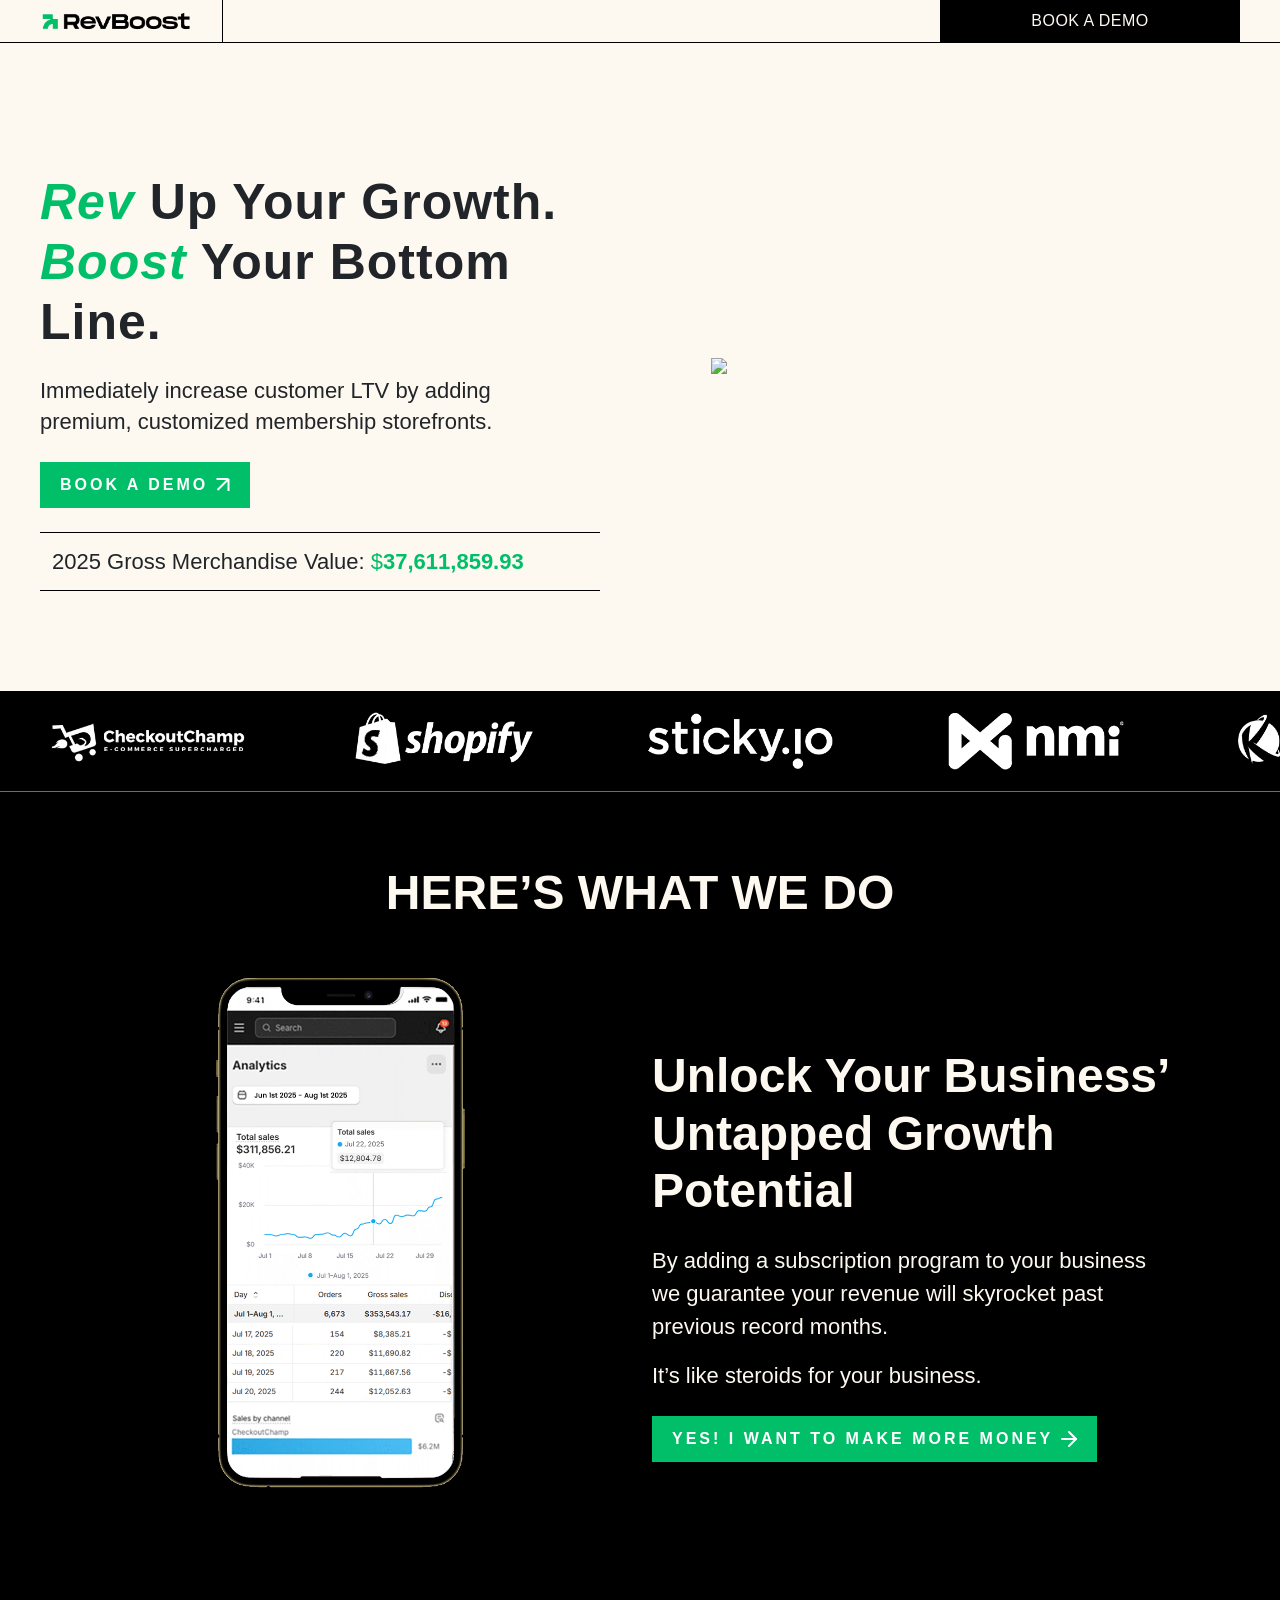
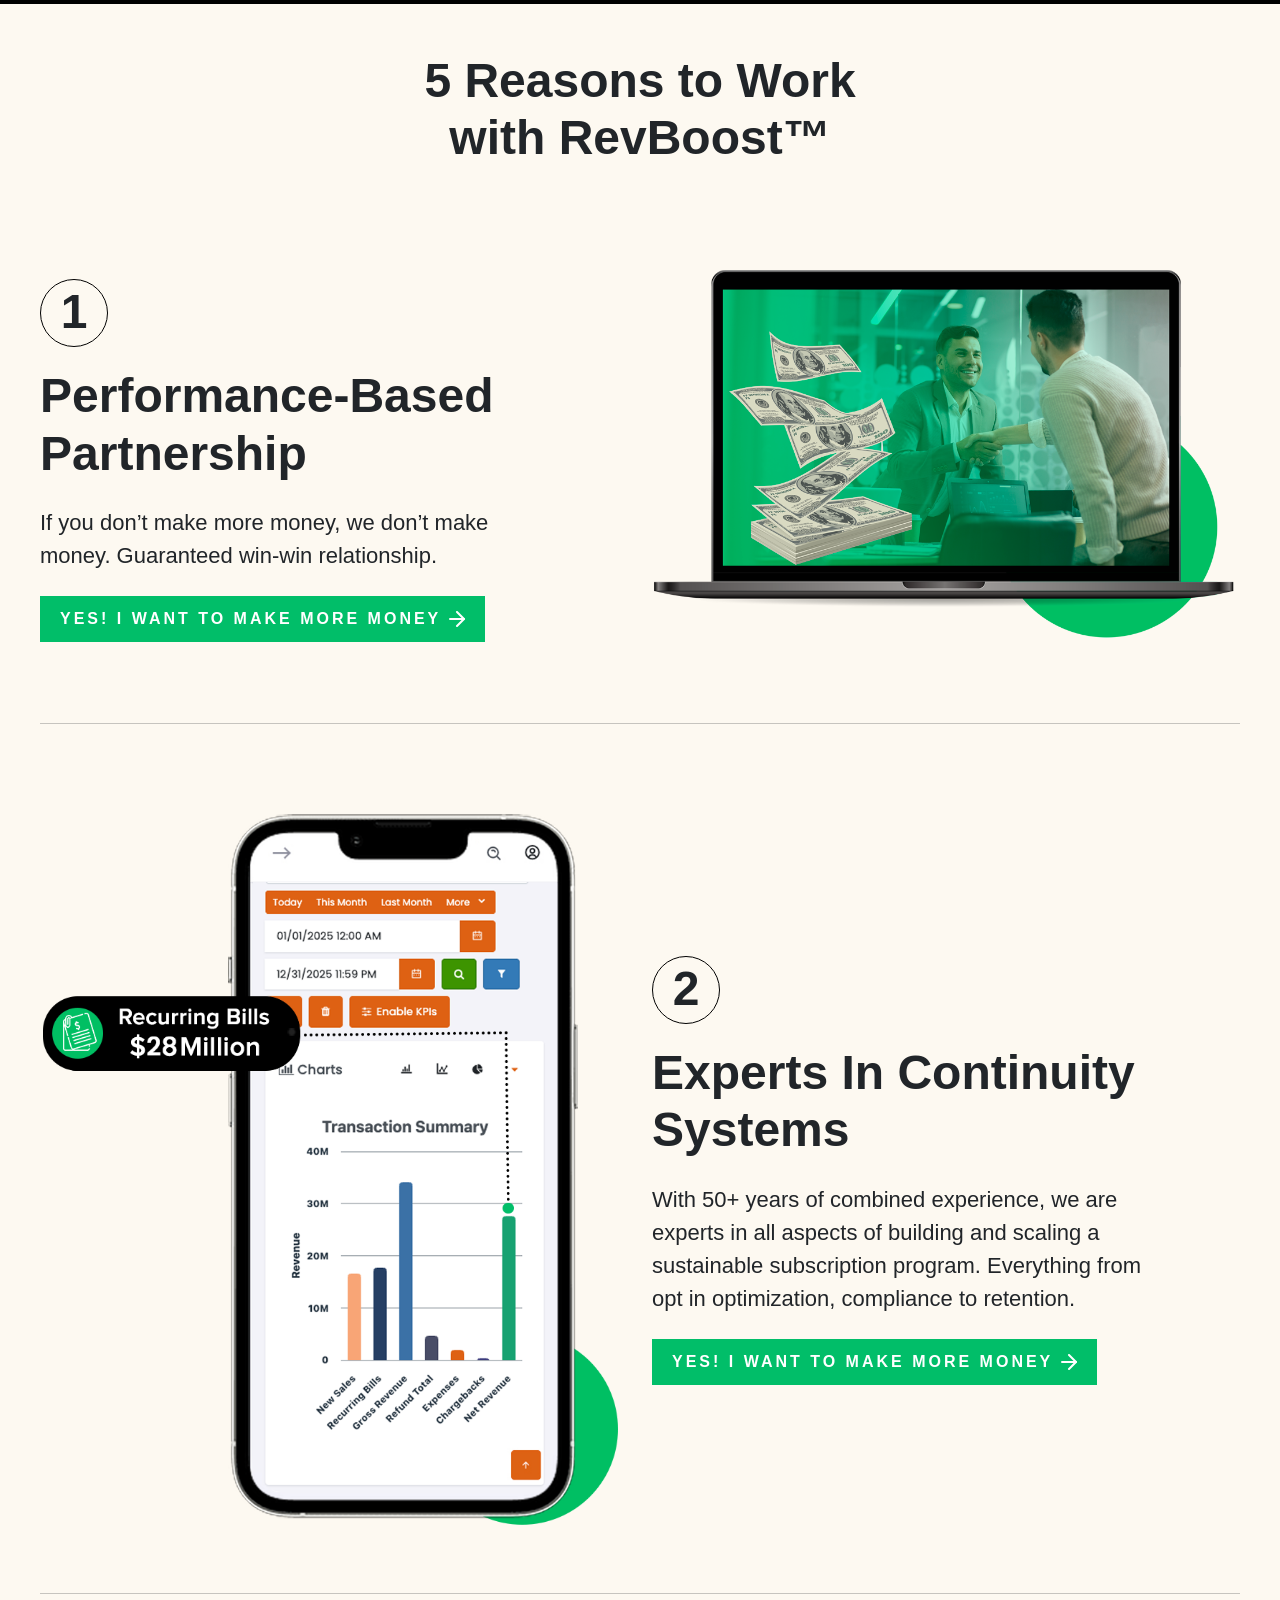
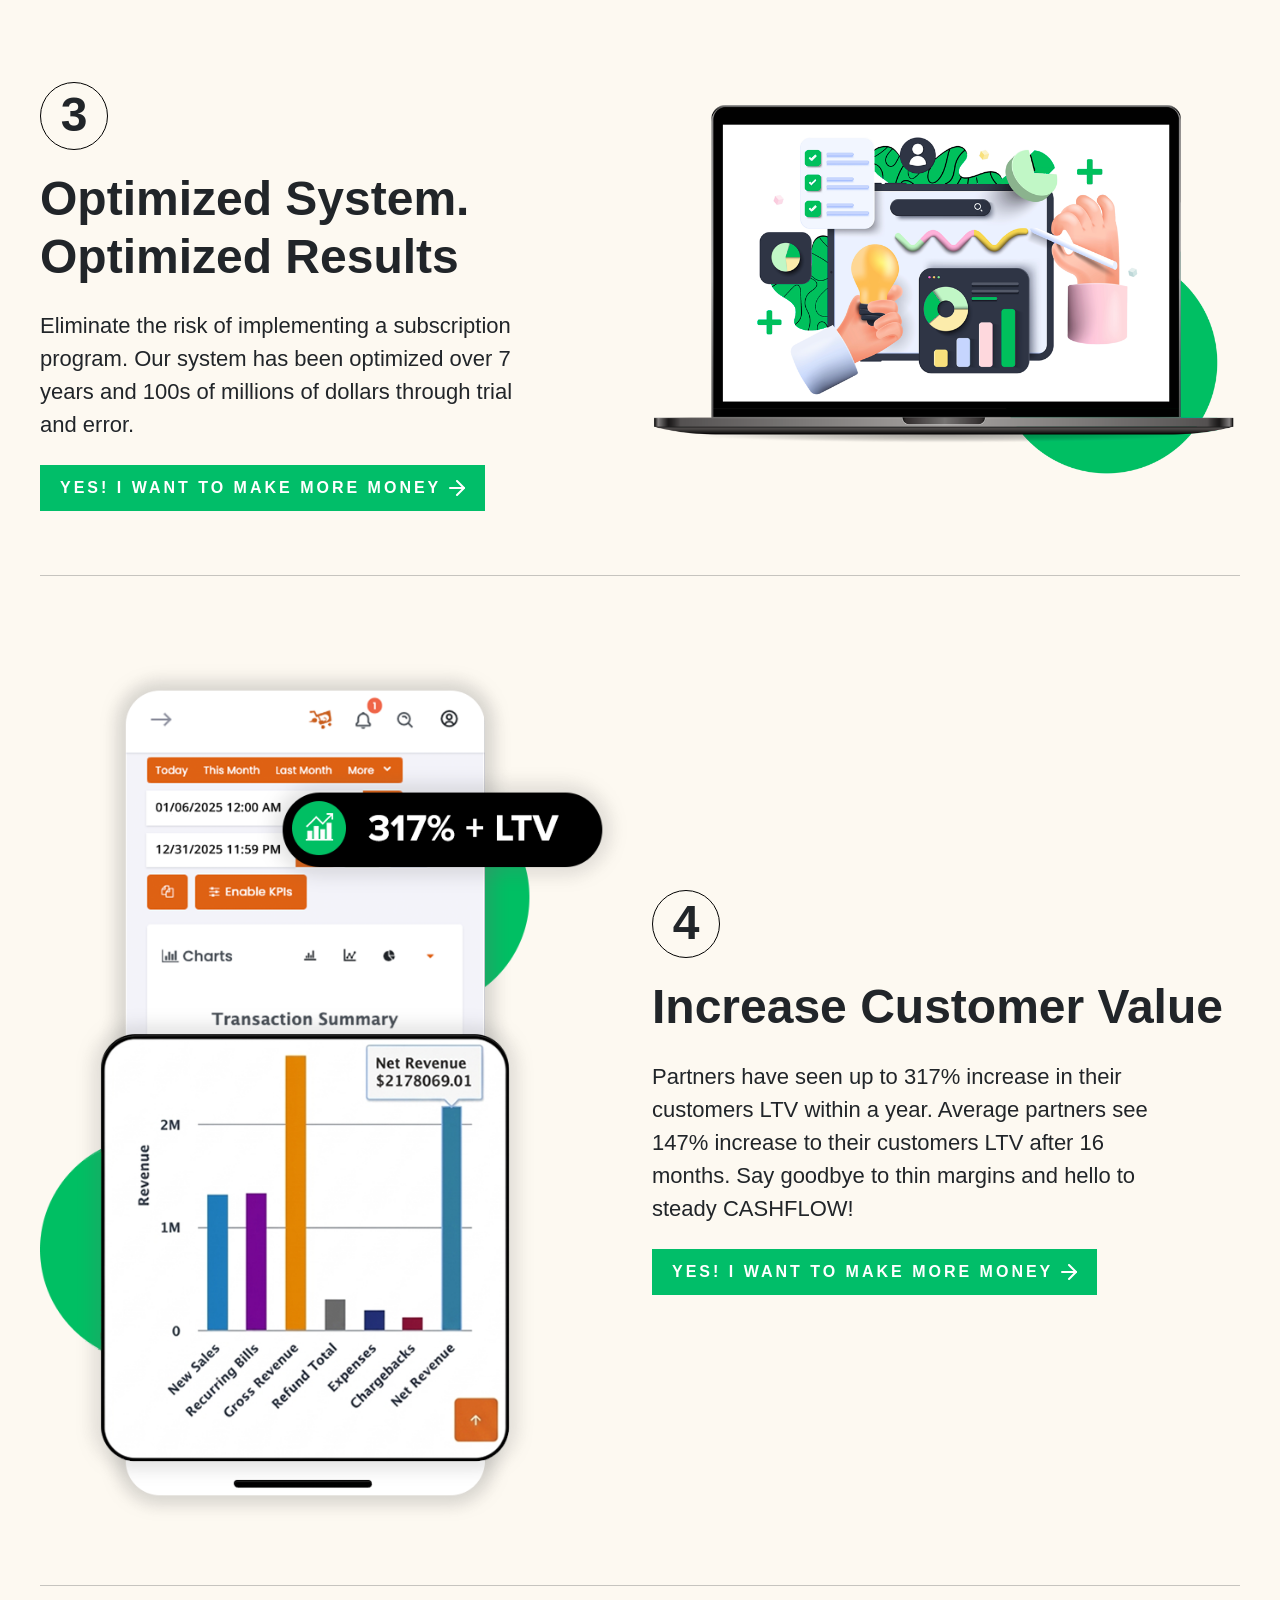
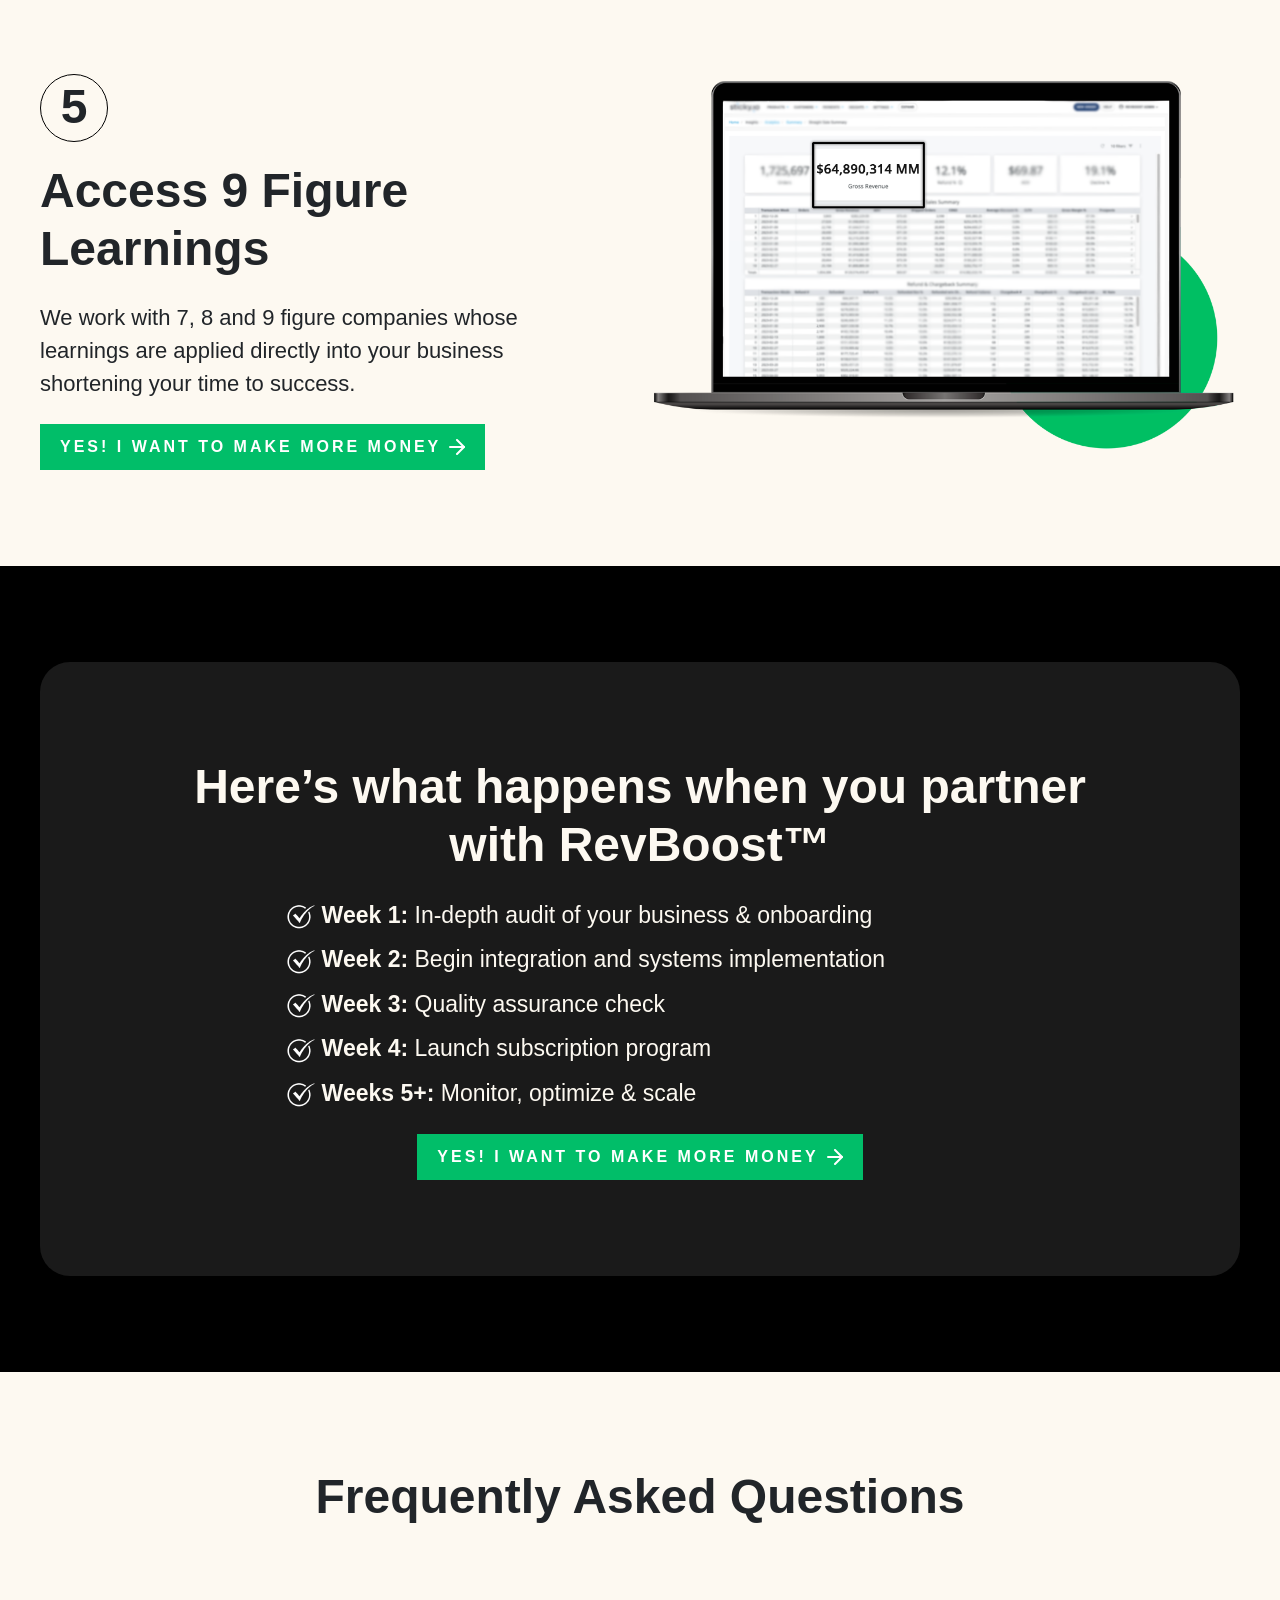
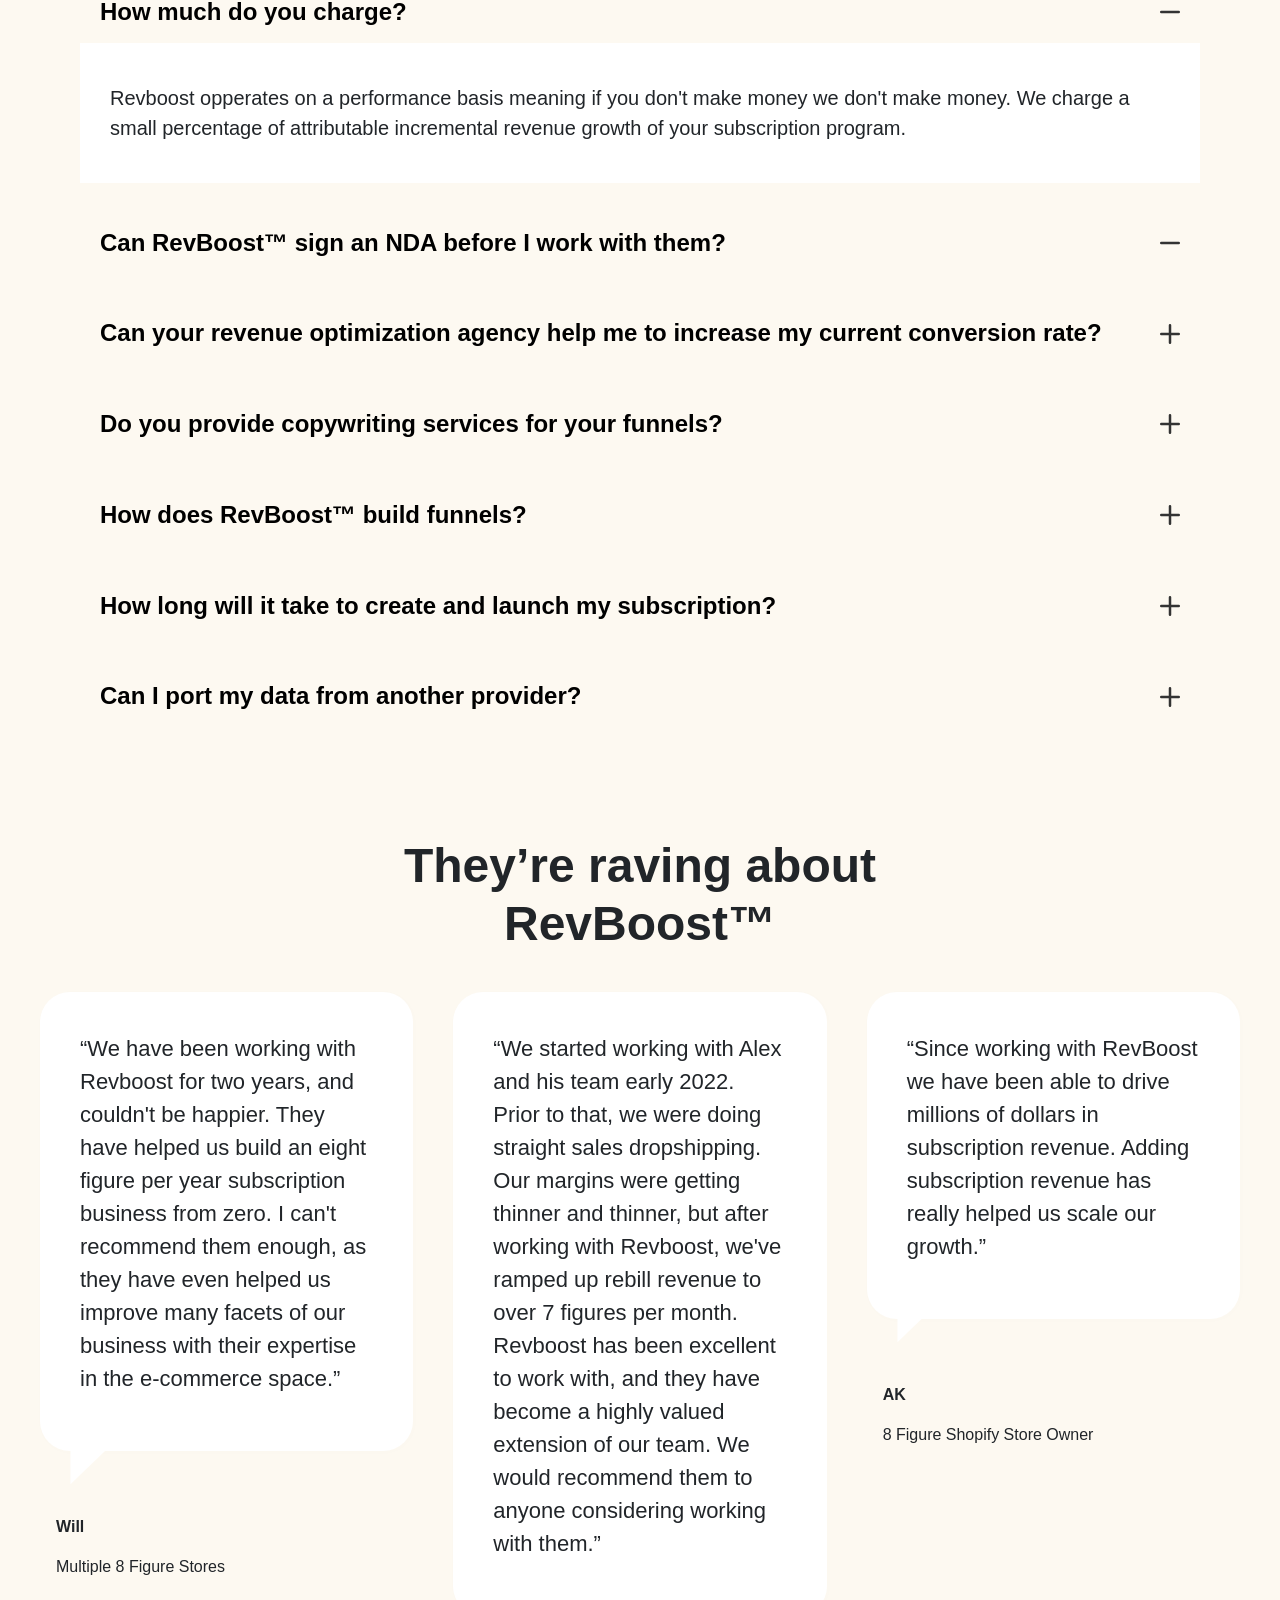
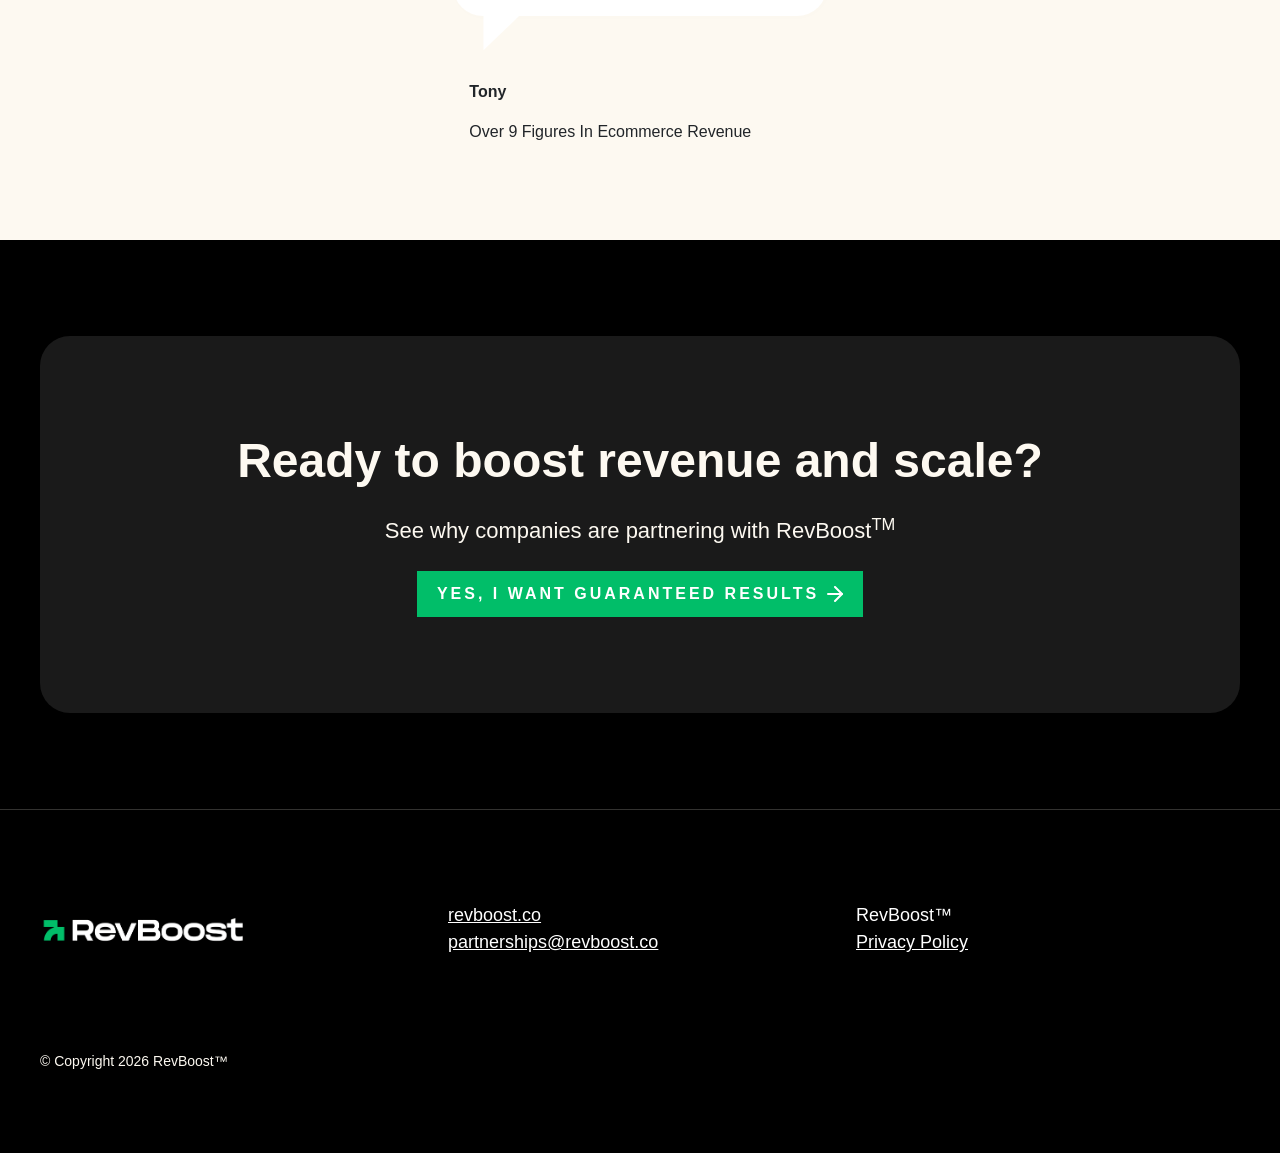
==== commit 313dc9a2: "right-img-update" ====
--- a/index.html
+++ b/index.html
@@ -243,7 +243,7 @@
                   </div>
                   <div class="row d-flex align-items-center pt-5">
                      <div class="col-md-6">
-                        <img src="./img/right.png" class="mb-3">
+                        <img src="./img/right.gif" class="mb-3">
                      </div>
                      <div class="col-md-6">
                         <div class="home-pillars_content-wrapper auto-margin-left">
